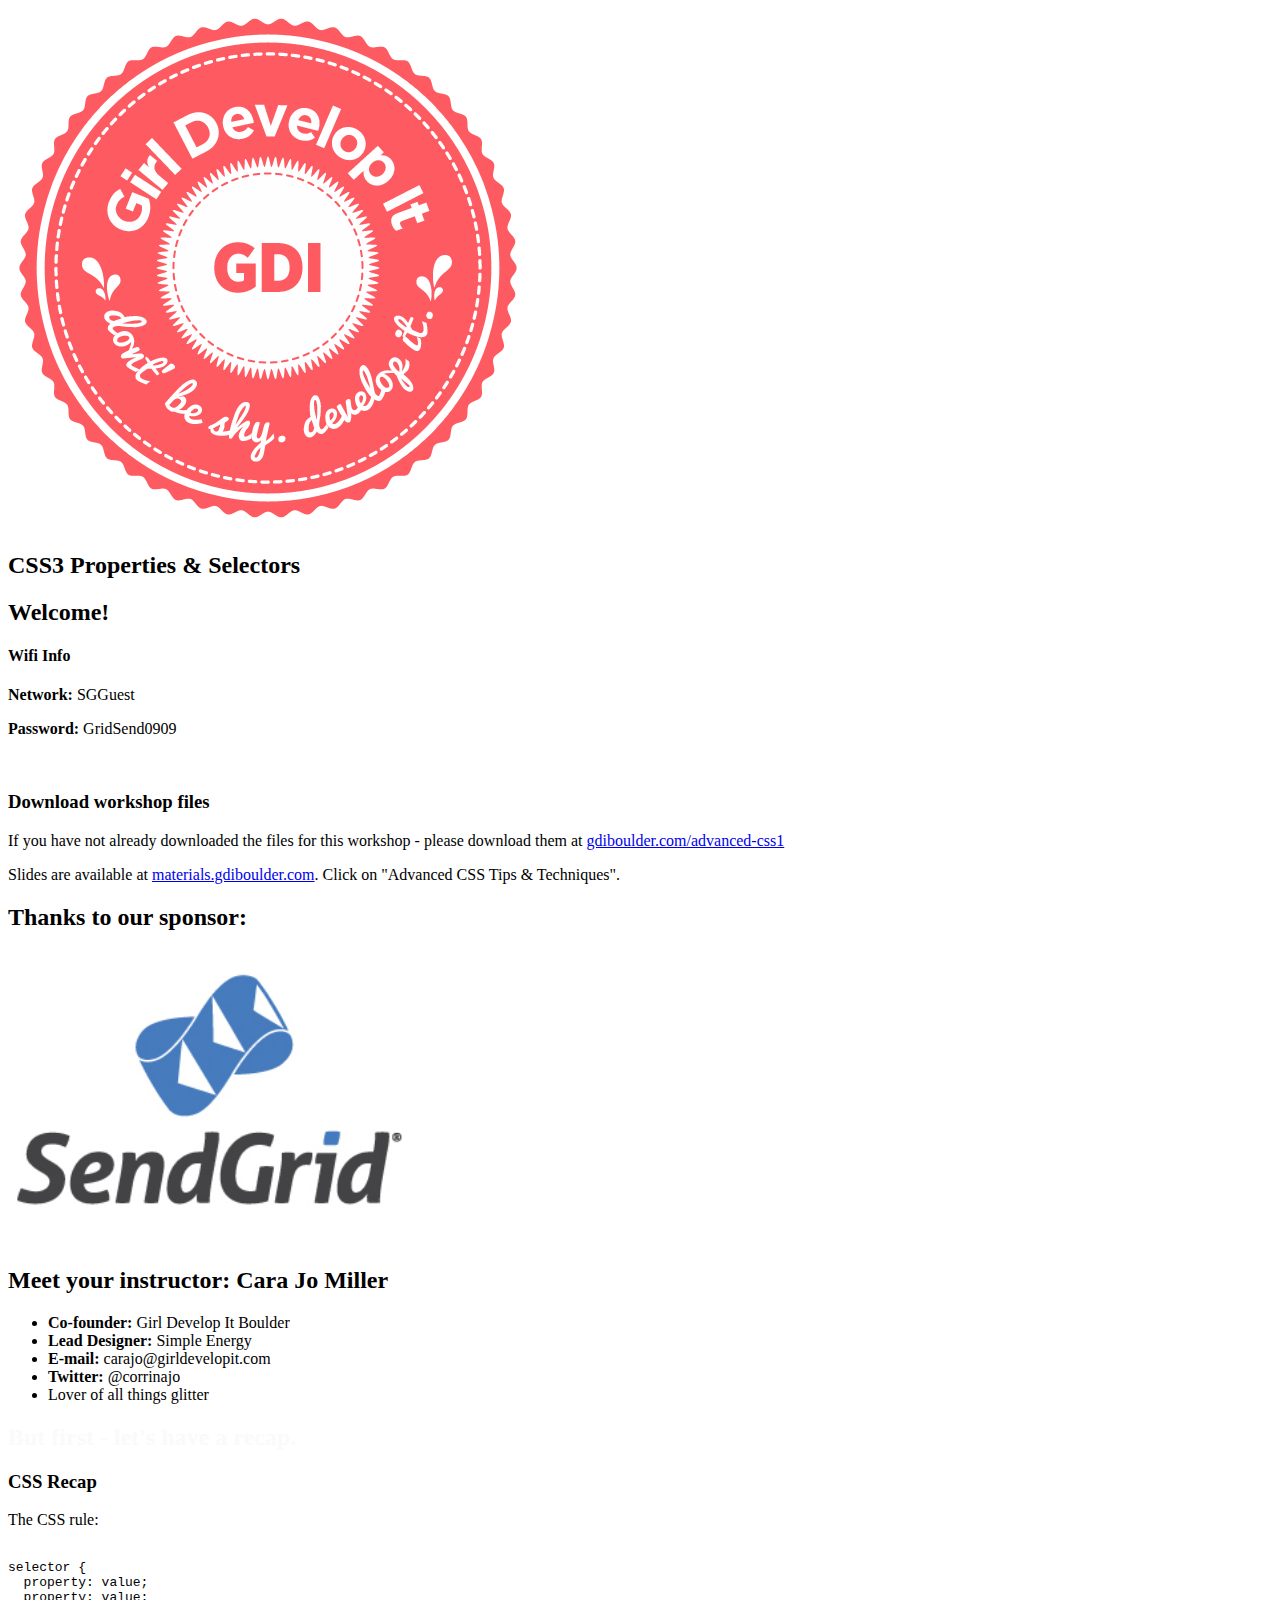
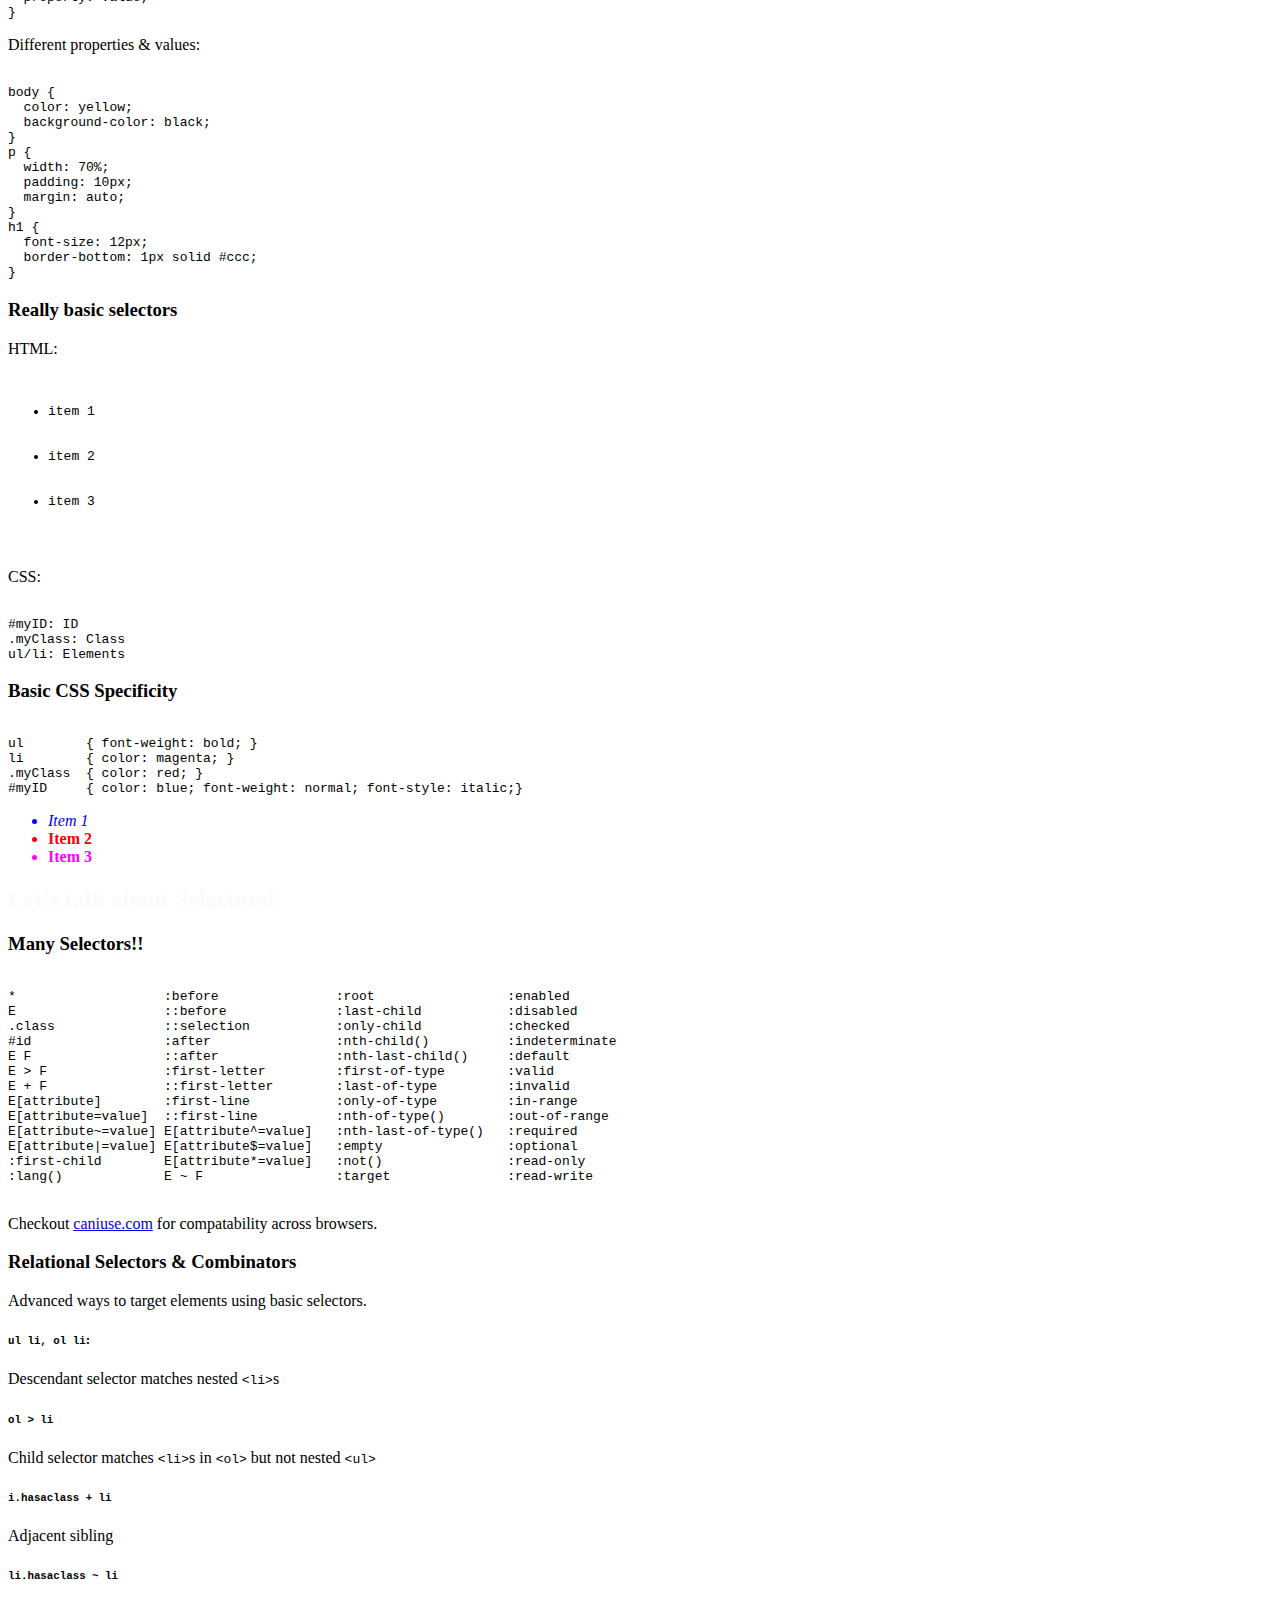
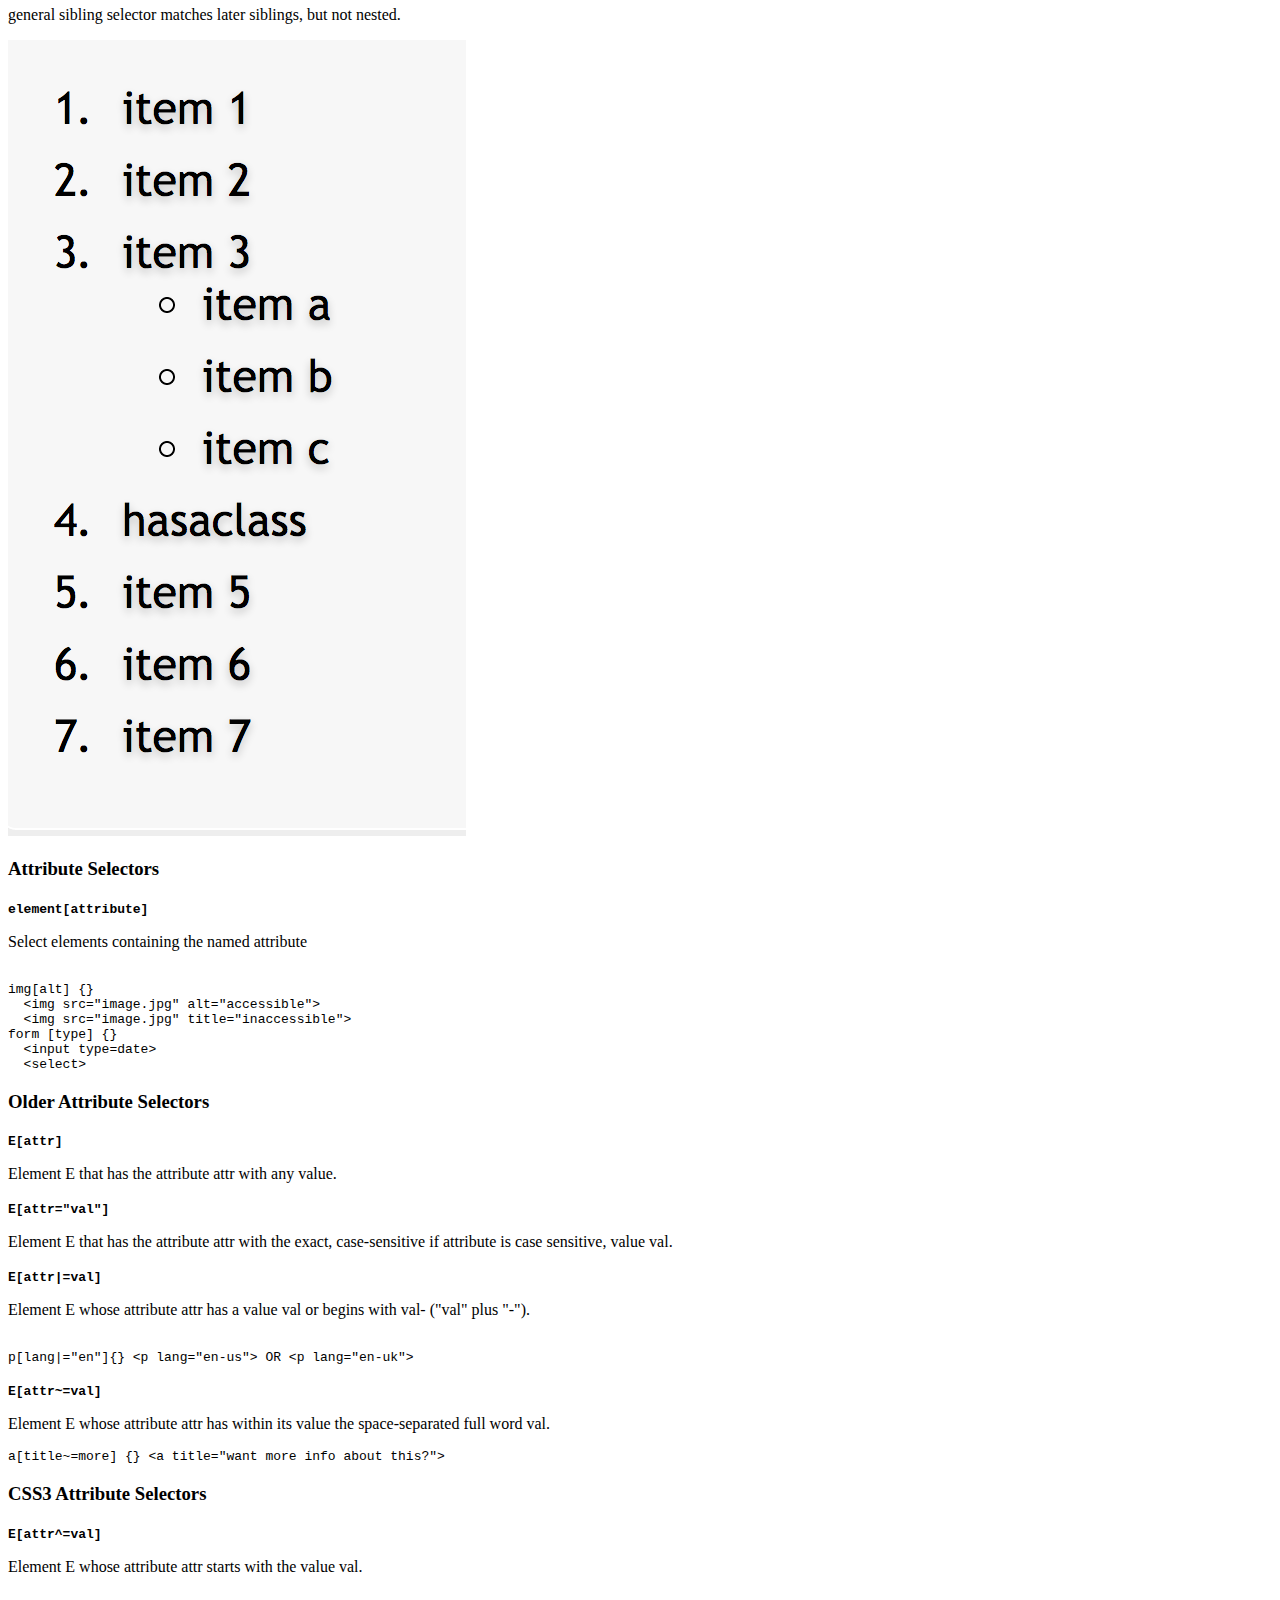
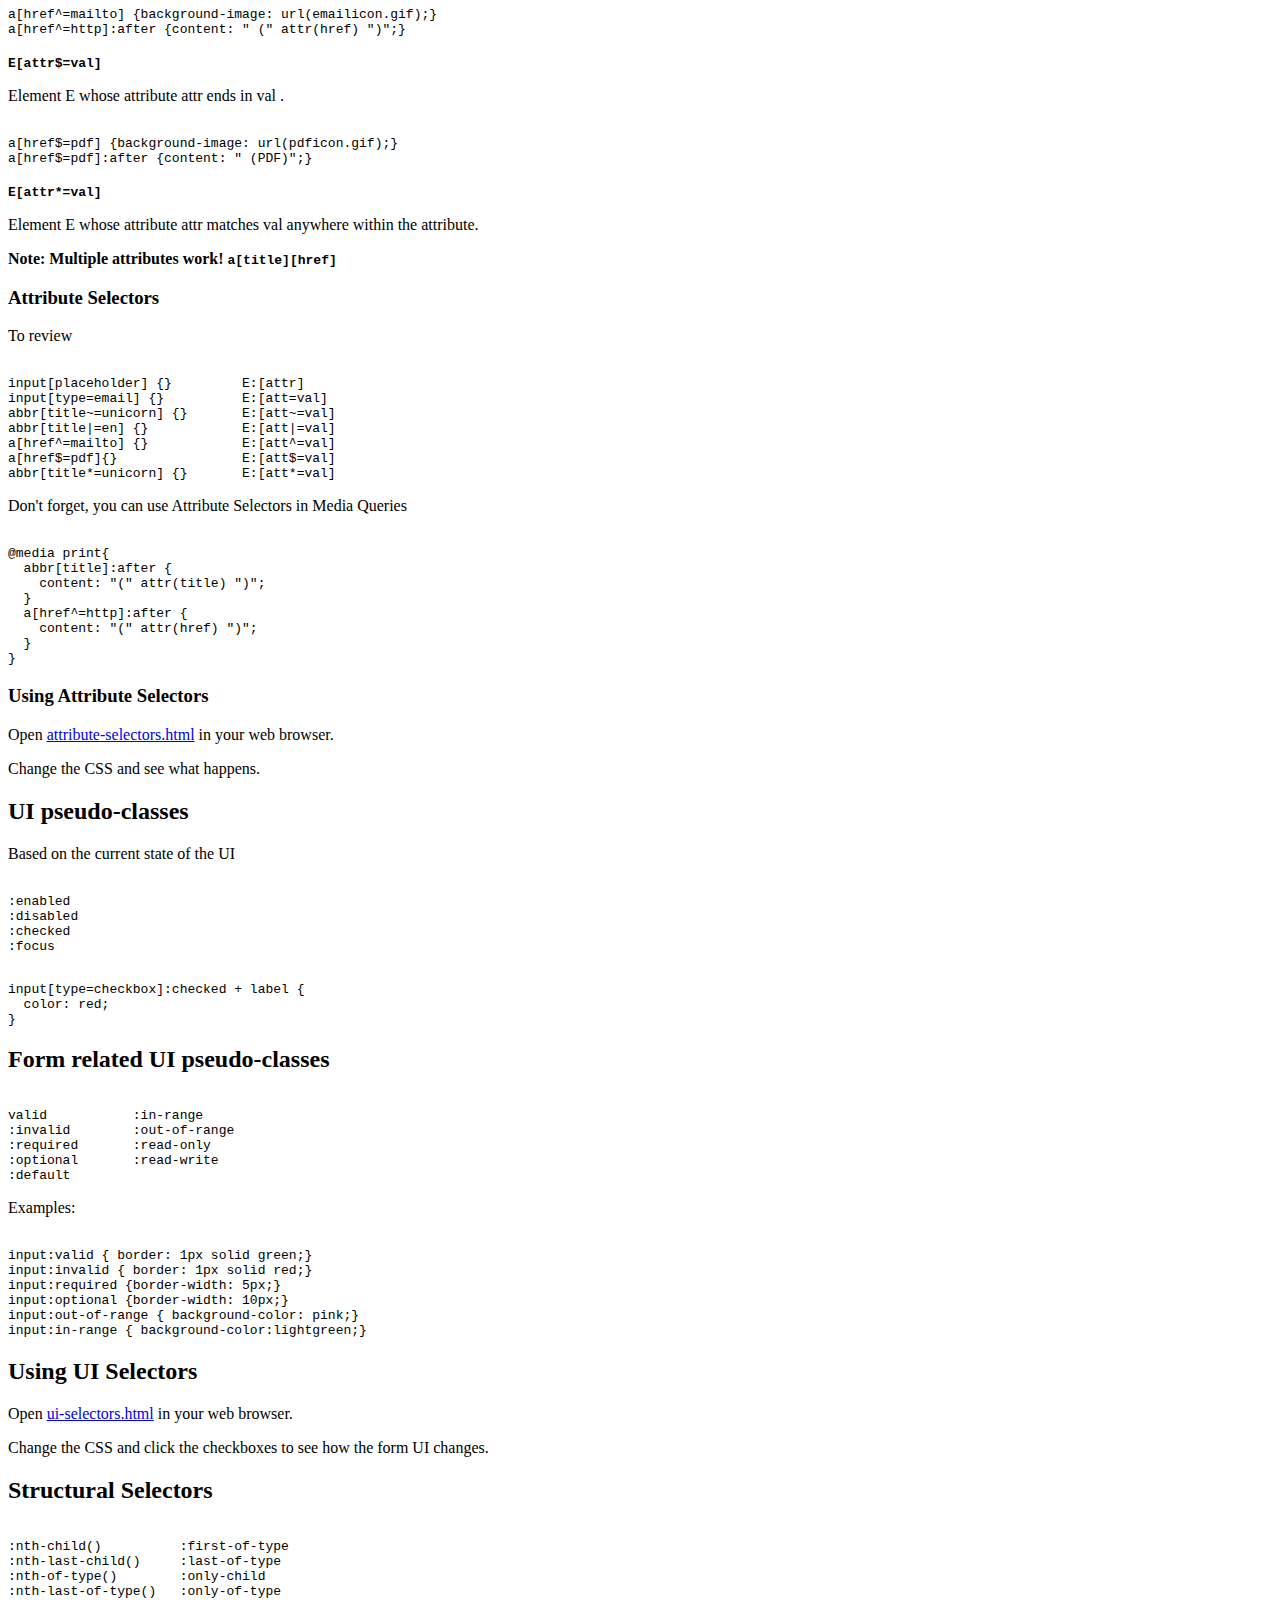
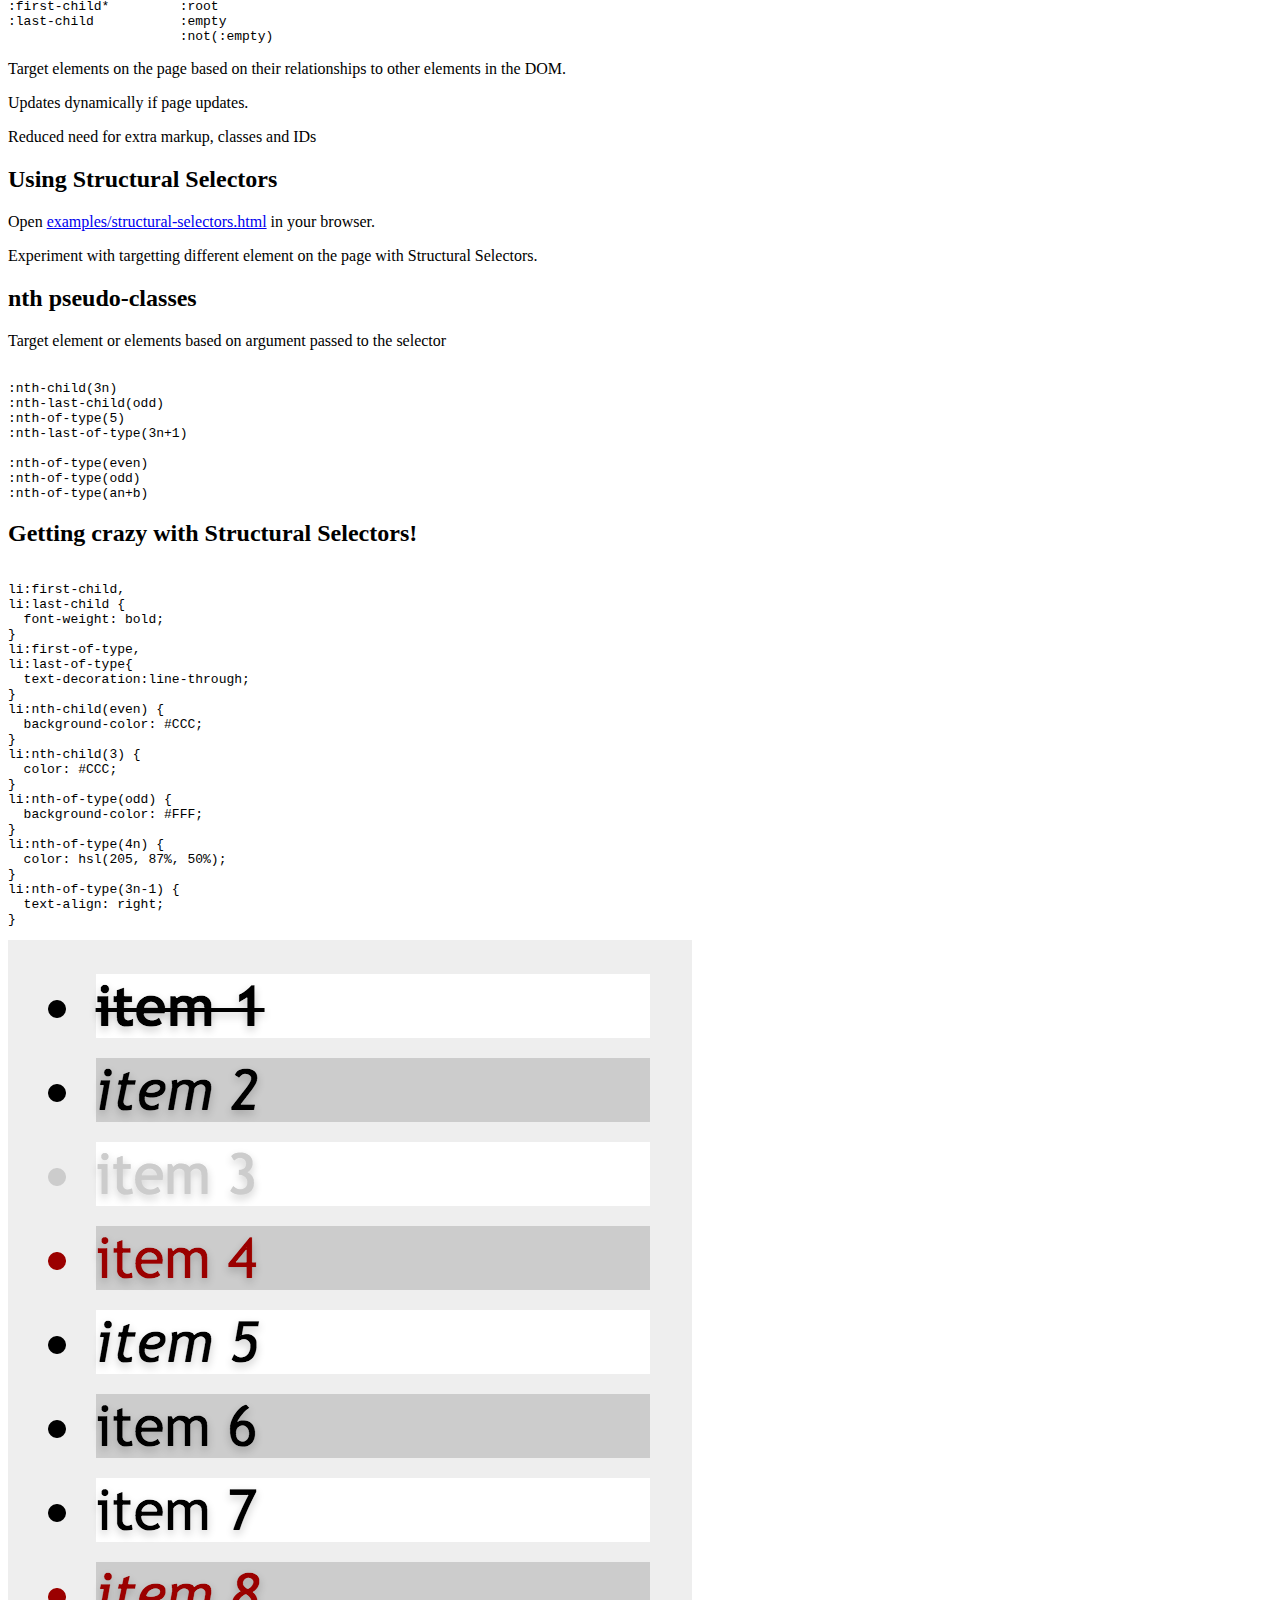
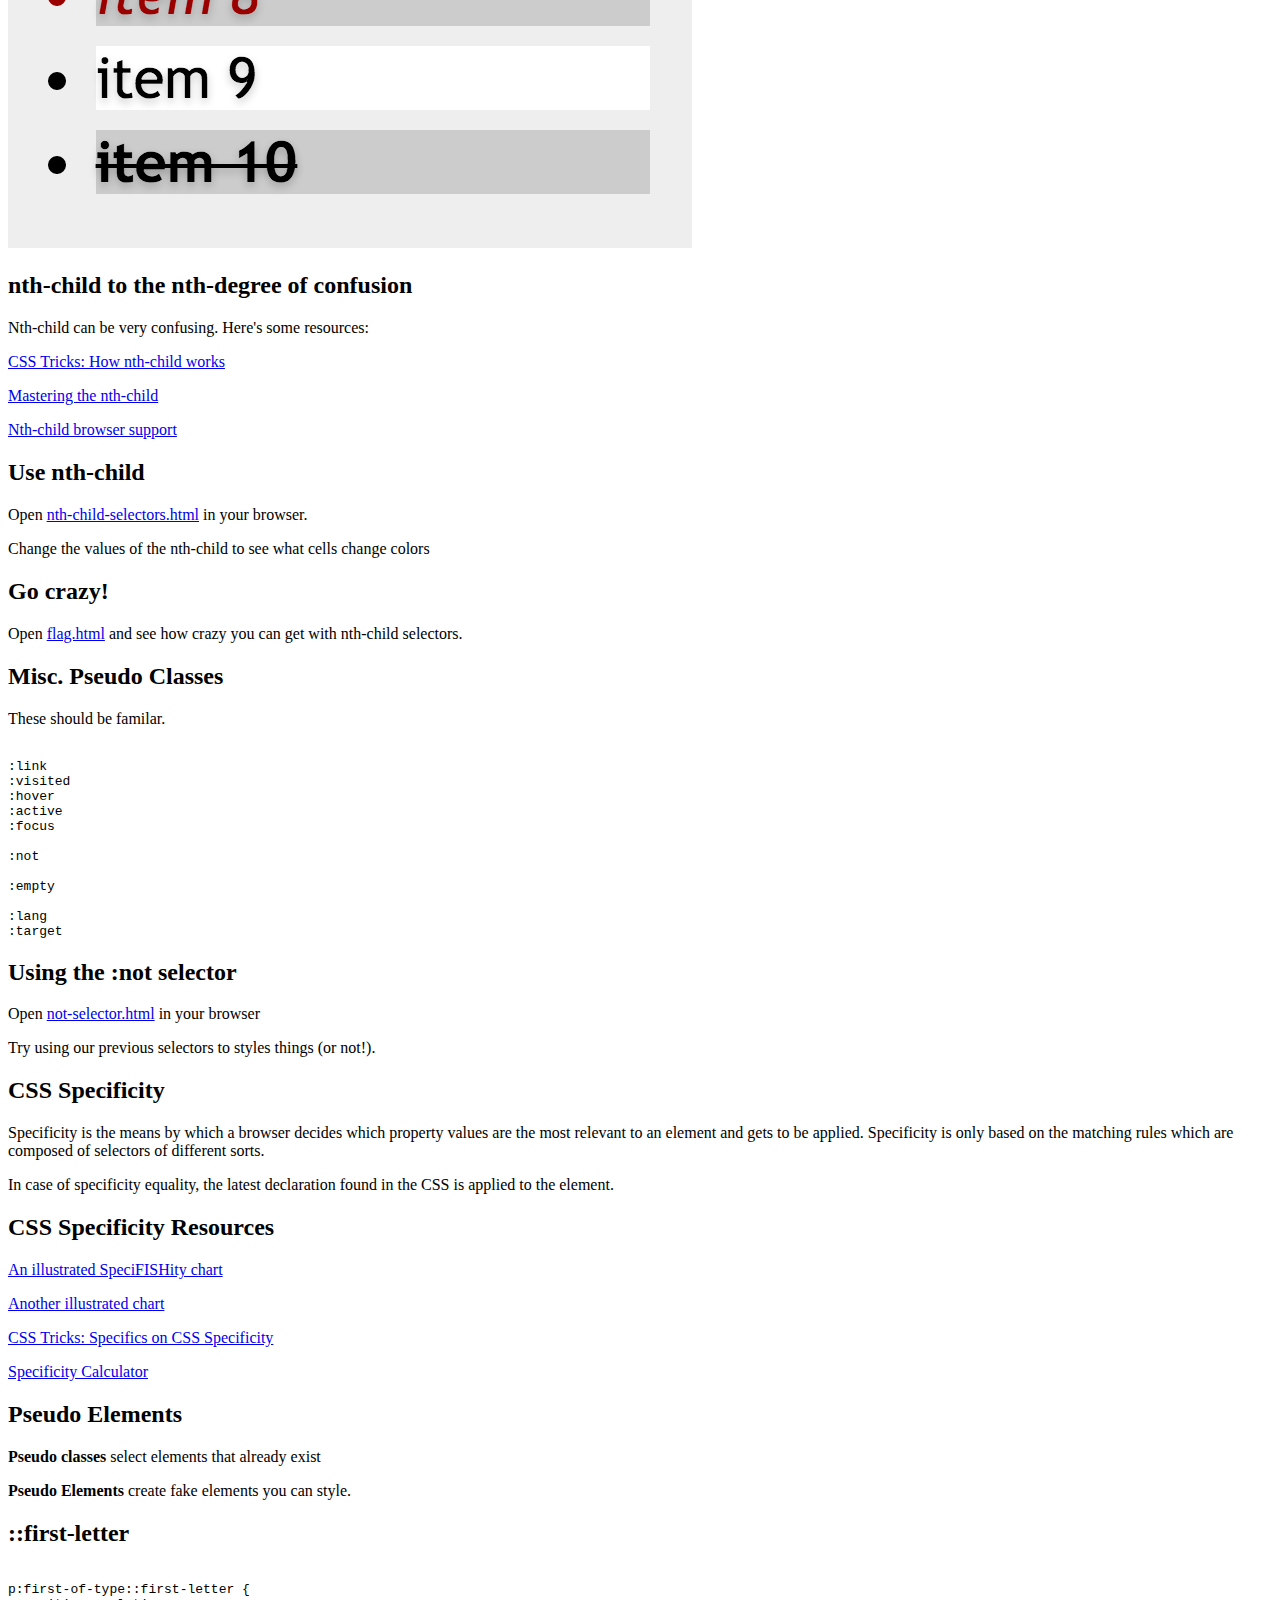
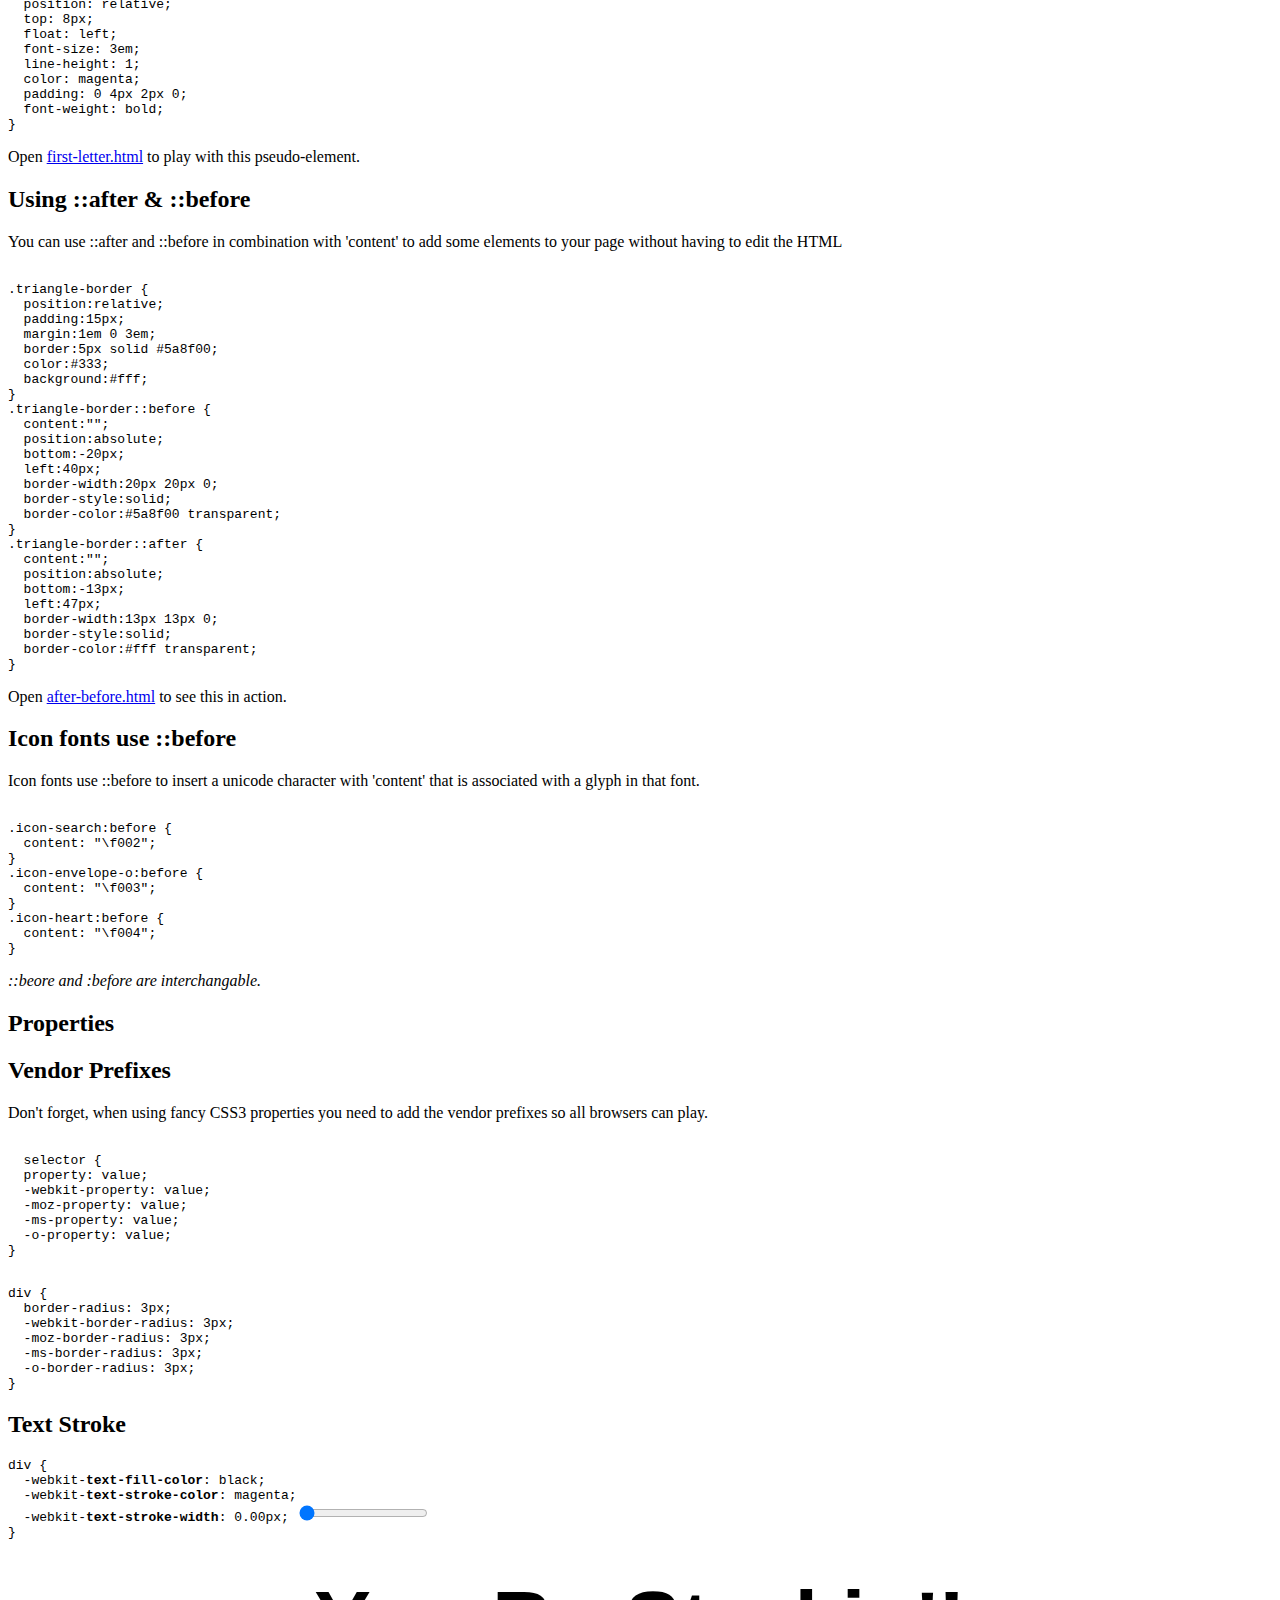
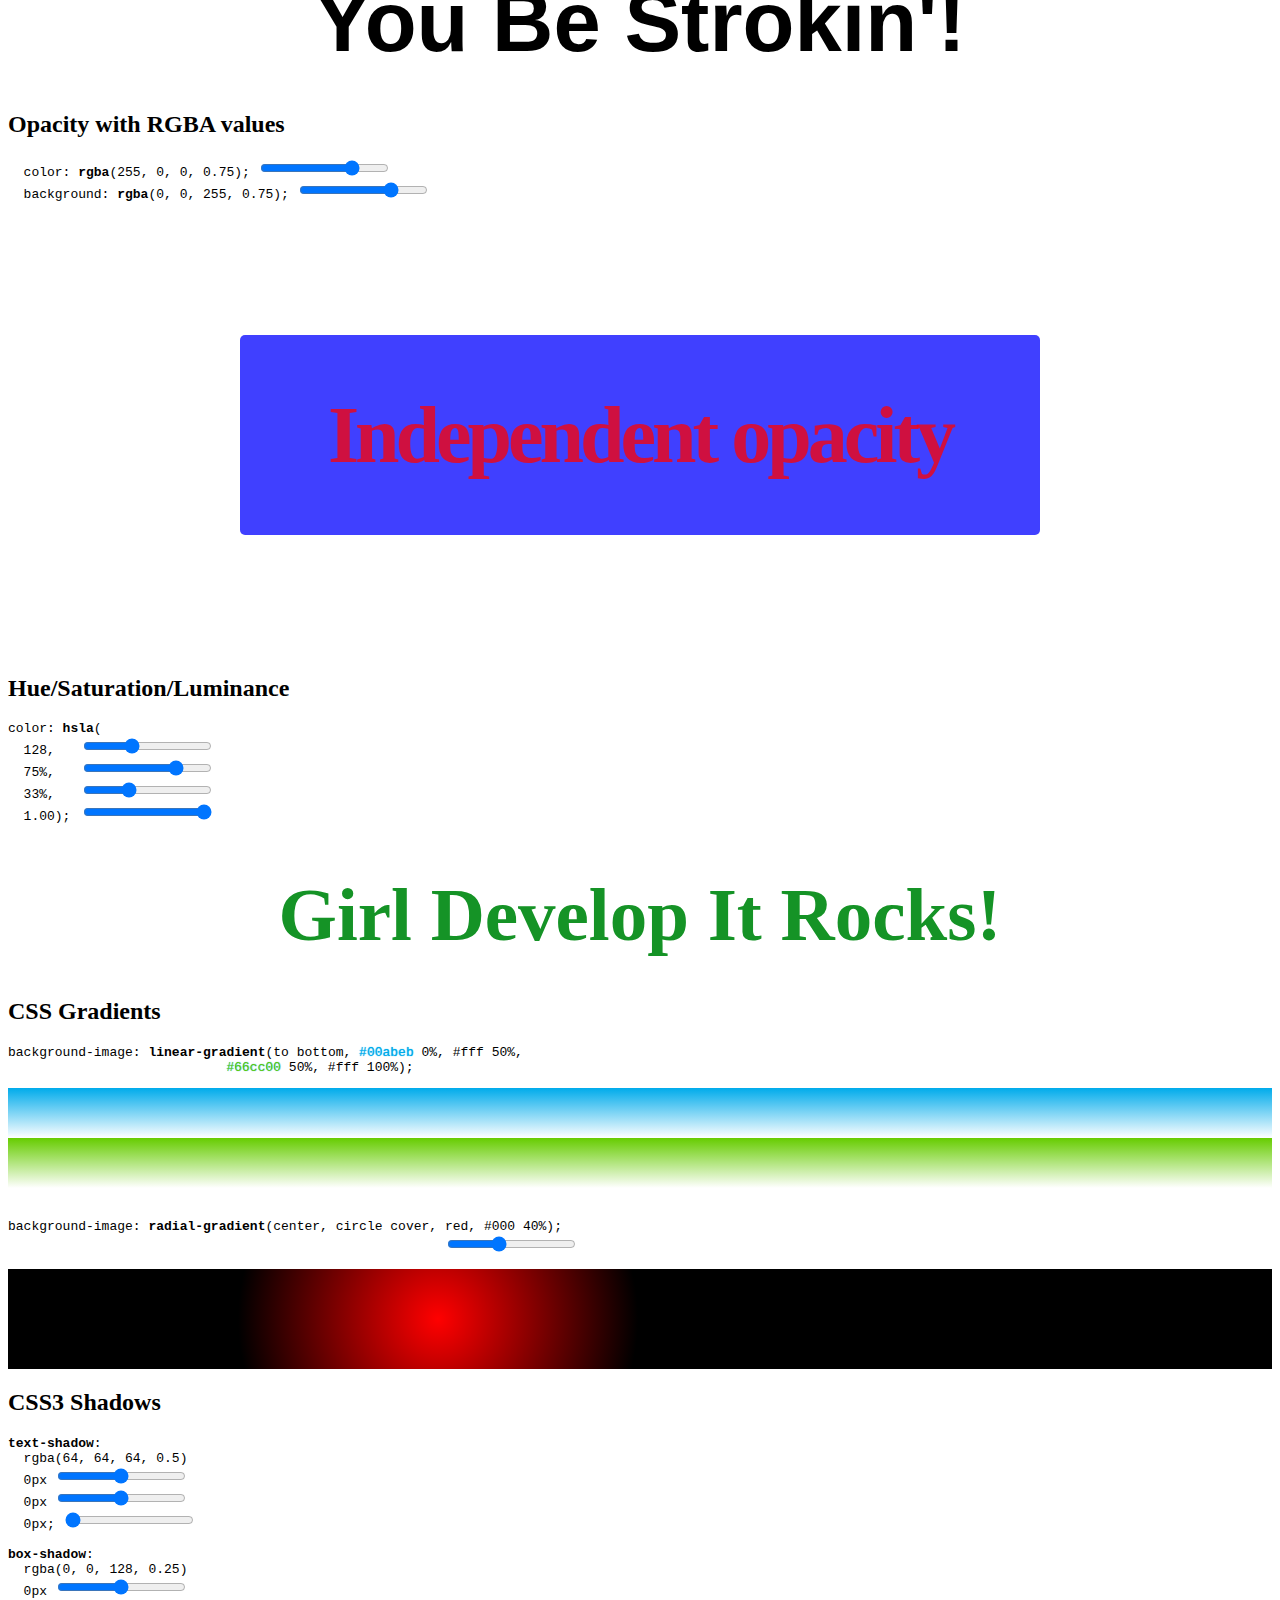
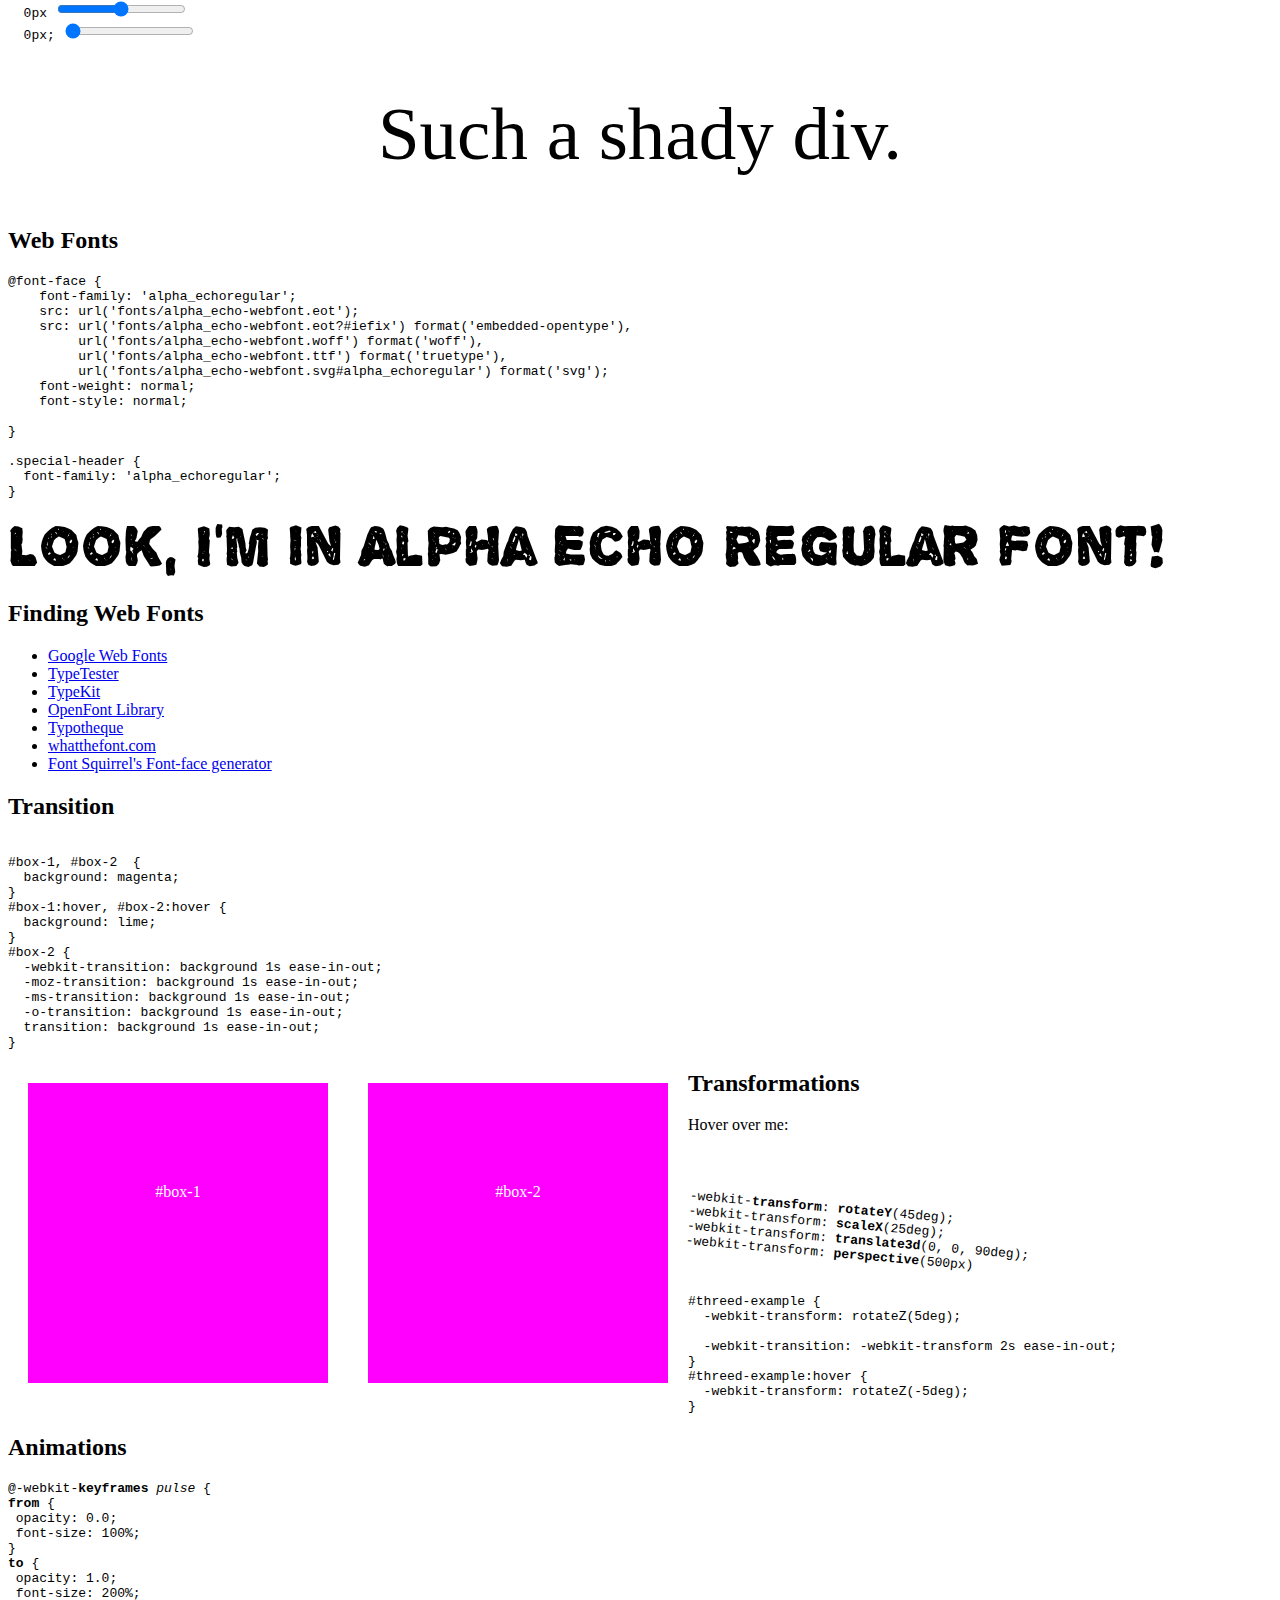
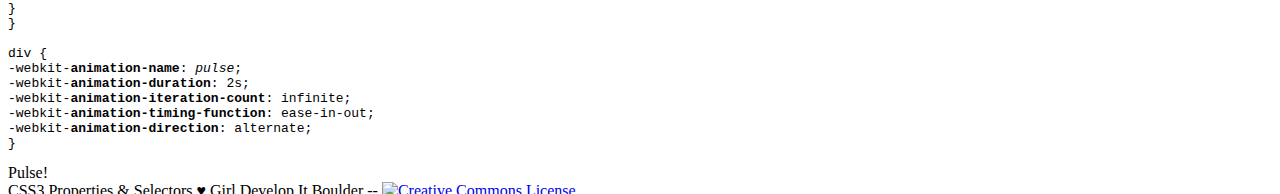
==== index.html @ 07301173 "Initial slide setup." ====
<!doctype html>
<html lang="en">
<head>
<meta charset="utf-8">
<title>CSS3 Properties &amp;s Selectors &hearts; Girl Develop It Boulder</title>
<meta name="description" content="">
<meta name="author" content="Cara Jo Miller &amp; Caitlin McKenna">
<meta name="apple-mobile-web-app-capable" content="yes"/>
<meta name="apple-mobile-web-app-status-bar-style" content="black-translucent"/>
<link rel="stylesheet" href="reveal/css/reveal.css">
<link rel="stylesheet" href="reveal/css/theme/simple.css">


<!-- For syntax highlighting -->
<!-- light editor-->
<link rel="stylesheet" href="reveal/lib/css/light.css">
<!-- dark editor<link rel="stylesheet" href="reveal/lib/css/dark.css">-->
<!-- If the query includes 'print-pdf', include the PDF print sheet -->
<script>
            if( window.location.search.match( /print-pdf/gi ) ) {
                var link = document.createElement( 'link' );
                link.rel = 'stylesheet';
                link.type = 'text/css';
                link.href = 'reveal/css/print/pdf.css';
                document.getElementsByTagName( 'head' )[0].appendChild( link );
            }
        </script>
<link rel="icon" type="image/x-icon" href="reveal/favicon.ico"/>
<!--[if lt IE 9]>
    <script src="lib/js/html5shiv.js"></script>
    <![endif]-->

    <link href="//maxcdn.bootstrapcdn.com/font-awesome/4.2.0/css/font-awesome.min.css" rel="stylesheet">
<link rel="stylesheet" type="text/css" href="css/icomoon.css">
</head>
<body>
<div class="reveal">
	<!-- Any section element inside of this container is displayed as a slide -->
	<div class="slides">
            <!-- Opening -->
            <section>
                <img src="images/gdi_logo_badge.png" style="padding: 10px;"/>
                <h2>CSS3 Properties &amp; Selectors</h2>
            </section>
            <!-- Sample Slide -->
            <!-- Sample Slide -->
            <section>
              <h2>Welcome!</h2>
              <h4 class="blue">Wifi Info</h4>
              <p><strong>Network:</strong> SGGuest</p>
              <p><strong>Password:</strong> GridSend0909 </p><br/>
              <h3>Download workshop files</h3>
              <p>If you have not already downloaded the files for this workshop - please download them at <a href="http://gdiboulder.com/advanced-css1" target="blank">gdiboulder.com/advanced-css1</a></p>
              <p>Slides are available at <a href="http://materials.gdiboulder.com">materials.gdiboulder.com</a>. Click on "Advanced CSS Tips &amp; Techniques".</p>
            </section>
            <section>
                <h2>Thanks to our sponsor:</h2>
                <img src="images/sponsors/sendgrid.jpg" style="border:none; width: 400px;"/>
            </section>
            <section>
                <h2>Meet your instructor: Cara Jo Miller</h2>
                <ul>
                    <li><strong>Co-founder:</strong> Girl Develop It Boulder</li>
                    <li><strong>Lead Designer:</strong>  Simple Energy</li>
                    <li><strong>E-mail:</strong>  carajo@girldevelopit.com</li>
                    <li><strong>Twitter:</strong>  @corrinajo</li>
                    <li>Lover of all things glitter</li>
                </ul>
            </section>
            
            <section data-background="#f05b62">
                <h2 style="color: #fafafa;">But first - let's have a recap.</h2>
            </section>
            <section>
              <h3>CSS Recap</h3>
              <p>The CSS rule:</p>
<pre><code class="css">
selector {
  property: value;
  property: value;
}</code></pre>
<p>Different properties &amp; values:</p>
<pre><code class="css">
body {
  color: yellow;
  background-color: black;
}
p {
  width: 70%;
  padding: 10px;
  margin: auto;
}
h1 {
  font-size: 12px;
  border-bottom: 1px solid #ccc;
}</code></pre>
            </section>
            <section>
              <h3>Really basic selectors</h3>
              <p>HTML:</p>
<pre><code class="html"><ul>
  <li id="myID" class="myClass">item 1</li>
  <li class="myClass">item 2</li>
  <li>item 3</li>
</ul> </code></pre>
              <p>CSS:</p>
<pre><code class="css">
#myID: ID
.myClass: Class
ul/li: Elements</code></pre>
            </section>
            <section>
              <h3>Basic CSS Specificity</h3>
<pre><code class="css">
ul        { font-weight: bold; }
li        { color: magenta; }
.myClass  { color: red; }
#myID     { color: blue; font-weight: normal; font-style: italic;}
</code></pre>
<ul>
<li style="color: blue; font-style: italic;">Item 1</li>
<li style="font-weight: bold; color: red;">Item 2</li>
<li style="font-weight: bold; color: magenta;">Item 3</li>
</ul>
            </section>
            <section data-background="#f05b62">
                <h2 style="color: #fafafa;">Let's talk about Selectors!</h2>
            </section>
            <section>
              <h3>Many Selectors!!</h3>
<pre style="width:999px;"><code class="css">
*                   :before               :root                 :enabled
E                   ::before              :last-child           :disabled
.class              ::selection           :only-child           :checked
#id                 :after                :nth-child()          :indeterminate
E F                 ::after               :nth-last-child()     :default
E > F               :first-letter         :first-of-type        :valid
E + F               ::first-letter        :last-of-type         :invalid
E[attribute]        :first-line           :only-of-type         :in-range
E[attribute=value]  ::first-line          :nth-of-type()        :out-of-range
E[attribute~=value] E[attribute^=value]   :nth-last-of-type()   :required
E[attribute|=value] E[attribute$=value]   :empty                :optional
:first-child        E[attribute*=value]   :not()                :read-only
:lang()             E ~ F                 :target               :read-write

</code></pre>
<p>Checkout <a href="http://caniuse.com/" target="blank">caniuse.com</a> for compatability across browsers.</p>
            </section>
            <section>
              <h3>Relational Selectors &amp; Combinators</h3>
              <p>Advanced ways to target elements using basic selectors.</p>
              <div class="left" style="width: 50%; text-align: left;">
                <h5><strong><code>ul li, ol li</code>:</strong></h5>
                <p>Descendant selector matches nested <code>&lt;li></code>s</p>
                <h5><strong><code>ol > li</code></strong></h5>
                <p>Child selector matches <code>&lt;li></code>s in <code>&lt;ol></code> but not nested <code>&lt;ul></code></p>
                <h5><strong><code>i.hasaclass + li</code></strong></h5>
                <p>Adjacent sibling</p>
                <h5><strong><code>li.hasaclass ~ li</code></strong></h5>
                <p>general sibling selector matches later siblings, but not nested.</p>
              </div>
              <div class="right" style="width: 45%;">
                <img src="images/sibling-selectors.png" alt="" />
              </div>
            </section>
            <section>
              <h3>Attribute Selectors</h3>
              <p><strong><code>element[attribute]</code></strong></p>
              <p>Select elements containing the named attribute</p>
<pre><code class="css">
img[alt] {}
  &lt;img src="image.jpg" alt="accessible">     
  &lt;img src="image.jpg" title="inaccessible">  
form [type] {} 
  &lt;input type=date>  
  &lt;select>
</code></pre>
            </section>
            <section>
              <h3>Older Attribute Selectors</h3>
              <p><strong><code>E[attr]</code></strong></p>
              <p>Element E that has the attribute attr with any value.</p>
              <p><strong><code>E[attr="val"]</code></strong></p>
              <p>Element E that has the attribute attr with the exact, case-sensitive if attribute is case sensitive, value val.</p>
              <p><strong><code>E[attr|=val]</code></strong></p>
              <p>Element E whose attribute attr has a value val or begins with val- ("val" plus "-").</p>
<pre><code class="css">
p[lang|="en"]{} &lt;p lang="en-us"> OR &lt;p lang="en-uk">
</code></pre>
              <p><strong><code>E[attr~=val]</code></strong>
              <p>Element E whose attribute attr has within its value the space-separated full word val.</p>
<pre><code class="css">a[title~=more] {} &lt;a title="want more info about this?"></code></pre>
            </section>
            <section>
              <h3>CSS3 Attribute Selectors</h3>
              <p><strong><code>E[attr^=val]</code></strong></p>
              <p>Element E whose attribute attr starts with the value val.</p>
<pre><code class="css">
a[href^=mailto] {background-image: url(emailicon.gif);}
a[href^=http]:after {content: " (" attr(href) ")";}</code></pre>
              <p><strong><code>E[attr$=val]</code></strong></p>
              <p>Element E whose attribute attr ends in val .</p>
<pre><code class="css">
a[href$=pdf] {background-image: url(pdficon.gif);}
a[href$=pdf]:after {content: " (PDF)";}</code></pre>
              <p><strong><code>E[attr*=val]</code></strong></p>
              <p>Element E whose attribute attr matches val anywhere within the attribute.</p>
              <p><strong>Note: Multiple attributes work! <code>a[title][href]</code></strong></p>
            </section>
            <section>
              <h3>Attribute Selectors</h3>
              <p>To review</p>
<pre><code class="css">
input[placeholder] {}         E:[attr] 
input[type=email] {}          E:[att=val]
abbr[title~=unicorn] {}       E:[att~=val]
abbr[title|=en] {}            E:[att|=val]
a[href^=mailto] {}            E:[att^=val] 
a[href$=pdf]{}                E:[att$=val] 
abbr[title*=unicorn] {}       E:[att*=val]
</code></pre>
<p>Don't forget, you can use Attribute Selectors in Media Queries</p>
<pre><code class="css">
@media print{
  abbr[title]:after { 
    content: "(" attr(title) ")";
  }
  a[href^=http]:after { 
    content: "(" attr(href) ")";
  }
}
</code></pre>
            </section>
            <section>
              <h3>Using Attribute Selectors</h3>
              <p>Open <a href="examples/attribute-selectors.html">attribute-selectors.html</a> in your web browser.</p>
              <p>Change the CSS and see what happens.</p>
            </section>
            <section>
              <h2>UI pseudo-classes</h2>
              <p>Based on the current state of the UI</p>
<pre><code class="css">
:enabled
:disabled
:checked
:focus
</code></pre> 
<pre><code class="html">
input[type=checkbox]:checked + label {
  color: red;
}</code></pre>
            </section>
            <section>
              <h2>Form related UI pseudo-classes</h2>
<pre><code class="css">
valid           :in-range
:invalid        :out-of-range
:required       :read-only
:optional       :read-write
:default</code></pre>
<p>Examples:</p>
<pre><code class="css">
input:valid { border: 1px solid green;}
input:invalid { border: 1px solid red;}
input:required {border-width: 5px;}
input:optional {border-width: 10px;}
input:out-of-range { background-color: pink;}
input:in-range { background-color:lightgreen;}
</code></pre>
            </section>
            <section>
              <h2>Using UI Selectors</h2>
              <p>Open <a href="examples/ui-selectors.html">ui-selectors.html</a> in your web browser.</p>
              <p>Change the CSS and click the checkboxes to see how the form UI changes.</p>
            </section>
            <section>
              <h2>Structural Selectors</h2>
<pre><code class="css">
:nth-child()          :first-of-type
:nth-last-child()     :last-of-type
:nth-of-type()        :only-child 
:nth-last-of-type()   :only-of-type
:first-child*         :root
:last-child           :empty
                      :not(:empty)
</code></pre>
<p>Target elements on the page based on their relationships to other elements in the DOM.</p>
<p>Updates dynamically if page updates.</p>
<p>Reduced need for extra markup, classes and IDs</p>
   </section>
   <section>
     <h2>Using Structural Selectors</h2>
     <p>Open <a href="examples/structural-selectors.html">examples/structural-selectors.html</a> in your browser.</p>
     <p>Experiment with targetting different element on the page with Structural Selectors.</p> 
   </section>
   <section>
     <h2>nth pseudo-classes</h2>
     <p>Target element or elements based on argument passed to the selector</p>
<pre><code class="css">
:nth-child(3n) 
:nth-last-child(odd) 
:nth-of-type(5) 
:nth-last-of-type(3n+1)

:nth-of-type(even)
:nth-of-type(odd)
:nth-of-type(an+b)</code></pre>
   </section>
    <section>
      <h2>Getting crazy with Structural Selectors!</h2>
<div class="left" style="width: 45%;">
<pre><code class="css">
li:first-child,
li:last-child {
  font-weight: bold;
}
li:first-of-type,
li:last-of-type{
  text-decoration:line-through;
}
li:nth-child(even) {
  background-color: #CCC;
}
li:nth-child(3) {
  color: #CCC;
}
li:nth-of-type(odd) {
  background-color: #FFF;
}
li:nth-of-type(4n) {
  color: hsl(205, 87%, 50%);
}
li:nth-of-type(3n-1) {
  text-align: right;
}</code></pre></div>
<div class="right" style="width: 45%;">
<img src="images/structural-selectors.png">
</div>
    </section>
    <section>
      <h2>nth-child to the nth-degree of confusion</h2>
      <p>Nth-child can be very confusing. Here's some resources:</p>
      <p><a href="http://css-tricks.com/how-nth-child-works/">CSS Tricks: How nth-child works</a></p>
      <p><a href="http://nthmaster.com/">Mastering the nth-child</a></p>
      <p><a href="http://caniuse.com/#search=nth-child">Nth-child browser support</a></p>
    </section>
    <section>
      <h2>Use nth-child</h2>
      <p>Open <a href="examples/nth-child-selectors.html">nth-child-selectors.html</a> in your browser.</p>
      <p>Change the values of the nth-child to see what cells change colors</p>
    </section>
    <section>
      <h2>Go crazy!</h2>
      <p>Open <a href="examples/css-flag.html">flag.html</a> and see how crazy you can get with nth-child selectors.</p>
    </section>
    <section>
      <h2>Misc. Pseudo Classes</h2>
      <p>These should be familar.</p>
<pre><code class="css">
:link
:visited
:hover
:active
:focus

:not

:empty

:lang
:target</code></pre>
    </section>
    <section>
      <h2>Using the :not selector</h2>
      <p>Open <a href="examples/not-selector.html">not-selector.html</a> in your browser</p>
      <p>Try using our previous selectors to styles things (or not!).</p>
    </section>
    <section>
      <h2>CSS Specificity</h2>
      <p>Specificity is the means by which a browser decides which property values are the most relevant to an element and gets to be applied. Specificity is only based on the matching rules which are composed of selectors of different sorts.</p>
      <p>In case of specificity equality, the latest declaration found in the CSS is applied to the element.</p> 
    </section>
    <section>
      <h2>CSS Specificity Resources</h2>
      <p><a href="http://www.standardista.com/wp-content/uploads/2012/01/specifishity1.pdf">An illustrated SpeciFISHity chart</a></p>
      <p><a href="http://cssspecificity.com/">Another illustrated chart</a></p>
      <p><a href="http://css-tricks.com/specifics-on-css-specificity/">CSS Tricks: Specifics on CSS Specificity</a></p>
      <p><a href="http://specificity.keegan.st/">Specificity Calculator</a></p>
    </section>
    <section>
      <h2>Pseudo Elements</h2>
      <p><strong>Pseudo classes</strong> select elements that already exist</p>
      <p><strong>Pseudo Elements</strong> create fake elements you can style.</p>
    </section>

    <section>
      <h2>::first-letter</h2>
<pre><code class="css">
p:first-of-type::first-letter {
  position: relative;
  top: 8px;
  float: left;
  font-size: 3em;
  line-height: 1;
  color: magenta;
  padding: 0 4px 2px 0;
  font-weight: bold;    
}</code></pre>
<p>Open <a href="examples/first-letter.html">first-letter.html</a> to play with this pseudo-element.</p>
    </section>
    <section>
      <h2>Using ::after &amp; ::before</h2>
      <p>You can use ::after and ::before in combination with 'content' to add some elements to your page without having to edit the HTML</p>
<pre><code class="css">
.triangle-border {
  position:relative;
  padding:15px;
  margin:1em 0 3em;
  border:5px solid #5a8f00;
  color:#333;
  background:#fff;
}
.triangle-border::before {
  content:"";
  position:absolute;
  bottom:-20px;
  left:40px;
  border-width:20px 20px 0;
  border-style:solid;
  border-color:#5a8f00 transparent;
}
.triangle-border::after {
  content:"";
  position:absolute;
  bottom:-13px;
  left:47px;
  border-width:13px 13px 0;
  border-style:solid;
  border-color:#fff transparent;
}</code></pre>
<p>Open <a href="examples/after-before.html">after-before.html</a> to see this in action.</p>
    </section>
    <section>
      <h2>Icon fonts use ::before</h2>
      <p>Icon fonts use ::before to insert a unicode character with 'content' that is associated with a glyph in that font.</p>
<pre><code class="css">
.icon-search:before {
  content: "\f002";
}
.icon-envelope-o:before {
  content: "\f003";
}
.icon-heart:before {
  content: "\f004";
}</code></pre>
<p><i>::beore and :before are interchangable.</i></p>
    </section>
    <section>
      <h2>Properties</h2>
    </section>
    <section>
      <h2>Vendor Prefixes</h2>
      <p>Don't forget, when using fancy CSS3 properties you need to add the vendor prefixes so all browsers can play.</p>
<pre><code class="css">
  selector {
  property: value;
  -webkit-property: value;
  -moz-property: value;
  -ms-property: value;
  -o-property: value;
}
</code></pre>
<pre><code class="css">
div {
  border-radius: 3px;
  -webkit-border-radius: 3px;
  -moz-border-radius: 3px;
  -ms-border-radius: 3px;
  -o-border-radius: 3px;
}
</code></pre>
    </section>
    <section>
      <h2>Text Stroke</h2>
          <style>
            #text-stroke-example { 
              font-size: 85px;
              font-family: helvetica;
              font-weight: bold;
              padding: 20px 0;
              text-align: center;
              -webkit-text-stroke-color: magenta;
              -webkit-text-fill-color: black;
            }
          </style>
        <pre>div {
  -webkit-<b>text-fill-color</b>: black;
  -webkit-<b>text-stroke-color</b>: magenta;
  -webkit-<b>text-stroke-width</b>: <span id="text-stroke-value">0.00</span>px; <input id="text-stroke" type="range" min="0" max="50" value="0" onchange="changeTextStroke()">
}</pre>

    <div id="text-stroke-example" class="example">
      You Be Strokin'!
    </div>

    <script defer>
      function changeTextStroke() {
        var width = (document.getElementById('text-stroke').value * 0.25).toFixed(2);
        document.getElementById('text-stroke-example').style.webkitTextStrokeWidth = width + 'px';
        document.getElementById('text-stroke-value').textContent = width;
      }
    </script>
    </section>

    <section>
      <h2>Opacity with RGBA values</h2>
          <style>
              #opacity-body {
                font-size: 84%;
                max-width: 800px;
                background: url(http://placekitten.com/800/400) top center no-repeat;
                margin: 0 auto;
                padding: 20px;
                -webkit-border-radius: 8px;
                -khtml-border-radius: 8px;
                -moz-border-radius: 8px;
                border-radius: 8px;
              }
              #opacity-example {
                margin: 100px auto;
                font-size: 80px;
                line-height: 200px;
                text-align: center;
                font-weight: bold;
                letter-spacing: -4px;
                -webkit-border-radius: 5px;
                -khtml-border-radius: 5px;
                -moz-border-radius: 5px;
                border-radius: 5px;
                text-shadow: none;
                color: rgba(255, 0, 0, 0.746094);
                background-image: initial;
                background-attachment: initial;
                background-origin: initial;
                background-clip: initial;
                background-color: rgba(0, 0, 255, 0.746094);
                background-position: initial initial;
                background-repeat: initial initial;
              }
            </style>
          

<pre>  color: <b>rgba</b>(255, 0, 0, <span id="opacity-color-value">0.75</span>); <input id="opacity-color" type="range" min="0" max="100" value="75" onchange="changeOpacity()">
  background: <b>rgba</b>(0, 0, 255, <span id="opacity-background-value">0.75</span>); <input id="opacity-background" type="range" min="0" max="100" value="75" onchange="changeOpacity()">
</pre>

            <div id="opacity-body">
              <div id="opacity-example">
                Independent opacity
              </div>
            </div>

            <script defer>
              function changeOpacity() {
                var textOpacity = (document.getElementById('opacity-color').value / 100).toFixed(2);
                var backgroundOpacity = (document.getElementById('opacity-background').value / 100).toFixed(2);

                var el = document.getElementById('opacity-example');

                el.style.color = 'rgba(255, 0, 0, ' + textOpacity + ')';
                el.style.background = 'rgba(0, 0, 255, ' + backgroundOpacity + ')';

                document.getElementById('opacity-color-value').textContent = textOpacity;
                document.getElementById('opacity-background-value').textContent = backgroundOpacity;
              }

              changeOpacity();
            </script>
    </section>
    <section>
      <h2>Hue/Saturation/Luminance</h2>
          <style>
            #hsl-example {
              font-size: 75px;
              font-weight: bold;
              padding-top: 20px;
              padding-right: 0px;
              padding-bottom: 20px;
              padding-left: 0px;
              text-align: center;
              color: rgb(21, 147, 38);
            }
            .hsl-value {
              display: inline-block;
              width: 50px;
            }
          </style>

        <pre>color: <b>hsla</b>(
  <span class="hsl-value" id="hsl-h-value">128,</span> <input id="hsl-h" type="range" min="0" max="360" value="128" onchange="changeHSL()">
  <span class="hsl-value" id="hsl-s-value">74%,</span> <input id="hsl-s" type="range" min="0" max="100" value="75" onchange="changeHSL()">
  <span class="hsl-value" id="hsl-l-value">33%,</span> <input id="hsl-l" type="range" min="0" max="100" value="33" onchange="changeHSL()">
  <span class="hsl-value" id="hsl-a-value">1.00</span> <input id="hsl-a" type="range" min="0" max="100" value="100" onchange="changeHSL()">
        </pre>

            <div id="hsl-example" class="example">
              Girl Develop It Rocks!
            </div>

            <script defer>
              function changeHSL() {
                var h = document.getElementById('hsl-h').value * 1.0;
                var s = document.getElementById('hsl-s').value * 1.0;
                var l = document.getElementById('hsl-l').value * 1.0;
                var a = (document.getElementById('hsl-a').value / 100).toFixed(2);
                var el = document.getElementById('hsl-example');

                el.style.color = 'hsla(' + h + ', ' + s + '%, ' + l + '%, ' + a + ')';

                document.getElementById('hsl-h-value').textContent = h + ',';
                document.getElementById('hsl-s-value').textContent = s + '%,';
                document.getElementById('hsl-l-value').textContent = l + '%,';
                document.getElementById('hsl-a-value').textContent = a + ');';
              }

              changeHSL();
            </script>
    </section>
    <section>
      <h2>CSS Gradients</h2>
      <style>
            #gradients-linear-example {
              border: 0;
              height: 100px;
              background: -moz-linear-gradient(90deg, #00abeb, #fff, #66cc00, #fff);
              background: -webkit-gradient(linear, left top, left bottom, from(#00abeb), to(#fff), color-stop(0.5, #fff), color-stop(0.5, #66cc00));
            }
            #gradients-radial-example {
              border: 0;
              height: 100px;
              background: -moz-radial-gradient(430px 50px, circle cover, red 0, #000 200px);
              background: -webkit-gradient(radial, 430 50, 0, 430 50, 200, from(red), to(#000));
            }
          </style>

            <pre>background-image: <b>linear-gradient</b>(to bottom, <span style="text-shadow: #00abeb 0 0 1px; color: #00abeb">#00abeb</span> 0%, #fff 50%,
                            <span style="text-shadow: #00abeb 0 0 1px; color: #66cc00">#66cc00</span> 50%, #fff 100%);
</pre>
            <div id="gradients-linear-example" class="example"></div>
<br />
<pre>background-image: <b>radial-gradient</b>(center, circle cover, red, #000 <span id="gradients-radial-value">40</span>%);
                                                        <input id="gradients-radial" type="range" min="1" max="100" value="40" onchange="changeGradients(event)">
</pre>
            <div id="gradients-radial-example" class="example"></div>
            <script defer>
              function changeGradients() {
                var size = document.getElementById('gradients-radial').value;

                document.getElementById('gradients-radial-example').style.backgroundImage = 
                    '-webkit-radial-gradient(center, circle cover, red, #000 ' + size + '%)';

                document.getElementById('gradients-radial-value').textContent = size;
              }
            </script>

    </section>
    <section>
      <h2>CSS3 Shadows</h2>
      <style>
            #shadow-example {
              font-size: 75px;
              margin: 10px 10px 30px 10px;
              padding: 20px;
              text-align: center;
            }
          </style>

<pre class="two-column"><b>text-shadow</b>: 
  rgba(64, 64, 64, 0.5) 
  <span id="shadows-text-x-value">0</span>px <input id="shadows-text-x" type="range" min="-9" max="9" value="0" onchange="changeShadow(event)">
  <span id="shadows-text-y-value">0</span>px <input id="shadows-text-y" type="range" min="-9" max="9" value="0" onchange="changeShadow(event)">
  <span id="shadows-text-size-value">0</span>px; <input id="shadows-text-size" type="range" min="0" max="9" value="0" onchange="changeShadow(event)">
<br><b>box-shadow</b>: 
  rgba(0, 0, 128, 0.25) 
  <span id="shadows-box-x-value">0</span>px <input id="shadows-box-x" type="range" min="-9" max="9" value="0" onchange="changeShadow(event)">
  <span id="shadows-box-y-value">0</span>px <input id="shadows-box-y" type="range" min="-9" max="9" value="0" onchange="changeShadow(event)">
  <span id="shadows-box-size-value">0</span>px; <input id="shadows-box-size" type="range" min="0" max="9" value="0" onchange="changeShadow(event)">
            </pre>

            <div id="shadow-example" class="example">
              Such a shady div.
            </div>

          <script defer>
            function changeShadow() {
              var el = document.getElementById('shadow-example');

              var textXVal = document.getElementById('shadows-text-x').value;
              var textYVal = document.getElementById('shadows-text-y').value;
              var textSizeVal = document.getElementById('shadows-text-size').value;

              document.getElementById('shadows-text-x-value').textContent = textXVal;
              document.getElementById('shadows-text-y-value').textContent = textYVal;
              document.getElementById('shadows-text-size-value').textContent = textSizeVal;

              var boxXVal = document.getElementById('shadows-box-x').value;
              var boxYVal = document.getElementById('shadows-box-y').value;
              var boxSizeVal = document.getElementById('shadows-box-size').value;

              document.getElementById('shadows-box-x-value').textContent = boxXVal;
              document.getElementById('shadows-box-y-value').textContent = boxYVal;
              document.getElementById('shadows-box-size-value').textContent = boxSizeVal;

              el.style.textShadow = 'rgba(64, 64, 64, 0.5) ' + textXVal + 'px ' + textYVal + 'px ' + textSizeVal + 'px';
              el.style.webkitBoxShadow = 'rgba(0, 0, 128, 0.25) ' + boxXVal + 'px ' + boxYVal + 'px ' + boxSizeVal + 'px';
              el.style.MozBoxShadow = 'rgba(0, 0, 128, 0.25) ' + boxXVal + 'px ' + boxYVal + 'px ' + boxSizeVal + 'px';
            }
          </script>
    </section>
<section>
<h2>Web Fonts</h2>
    <style>
 @font-face {
    font-family: 'alpha_echoregular';
    src: url('fonts/alpha_echo-webfont.eot');
    src: url('fonts/alpha_echo-webfont.eot?#iefix') format('embedded-opentype'),
         url('fonts/alpha_echo-webfont.woff') format('woff'),
         url('fonts/alpha_echo-webfont.ttf') format('truetype'),
         url('fonts/alpha_echo-webfont.svg#alpha_echoregular') format('svg');
    font-weight: normal;
    font-style: normal;

}

.special-header {
  font-family: 'alpha_echoregular'!important;
  font-size: 60px;
}
  </style>
  <pre>
@font-face {
    font-family: 'alpha_echoregular';
    src: url('fonts/alpha_echo-webfont.eot');
    src: url('fonts/alpha_echo-webfont.eot?#iefix') format('embedded-opentype'),
         url('fonts/alpha_echo-webfont.woff') format('woff'),
         url('fonts/alpha_echo-webfont.ttf') format('truetype'),
         url('fonts/alpha_echo-webfont.svg#alpha_echoregular') format('svg');
    font-weight: normal;
    font-style: normal;

}

.special-header {
  font-family: 'alpha_echoregular';
}</pre>

    <div class="special-header">
      <span>Look, I'm in Alpha Echo Regular font!</span>
    </div>
</section>
<section>
  <h2>Finding Web Fonts</h2>
   <ul>
      <li><a href="http://www.google.com/webfonts/">Google Web Fonts</a>
     </li><li><a href="http://www.typetester.org/">TypeTester</a>
     </li><li><a href="http://typekit.com/">TypeKit</a>
     <li><a href="http://openfontlibrary.org/">OpenFont Library</a></li>
     </li><li><a href="http://www.typotheque.com/fonts/">Typotheque</a>
     </li><li><a href="http://whatthefont.com">whatthefont.com</a></li>
      <li><a href="http://www.fontsquirrel.com/fontface/generator">Font Squirrel's Font-face generator</a></li>
    </ul>
</section>
<section>
  <h2>Transition</h2>
  <style>
            #box-2 {
              -webkit-transition: background 1s ease-in-out;
-moz-transition: background 1s ease-in-out;
-ms-transition: background 1s ease-in-out;
-o-transition: background 1s ease-in-out;
transition: background 1s ease-in-out;
            }
            #box-1, #box-2  {
              background: magenta;
            }
            #box-1:hover, #box-2:hover {
              background: lime;
            }
             {height: 50px; width: 100%; border: 1px solid black;}
            .transitions div {
              width: 300px;
              height: 200px;
              margin: 20px; float: left;
              color: white; padding-top: 100px; text-align: center; cursor: pointer;
            }
          </style>

  

<pre><code class="css">
#box-1, #box-2  {
  background: magenta;
}
#box-1:hover, #box-2:hover {
  background: lime;
}
#box-2 {
  -webkit-transition: background 1s ease-in-out;
  -moz-transition: background 1s ease-in-out;
  -ms-transition: background 1s ease-in-out;
  -o-transition: background 1s ease-in-out;
  transition: background 1s ease-in-out;
}
</code></pre>

<div class="transitions example">
    <div id="box-1">#box-1</div>
  </div>
  <div class="transitions example">
    <div id="box-2">#box-2</div>
  </div>


</section>
<section>
  <h2>Transformations</h2>
  <style>
            #threed-example {
              margin: 50px 20px;
              -webkit-transform: rotateZ(5deg);
              -moz-transform: rotateZ(5deg);
              -o-transform: rotateZ(5deg);
              transform: rotateZ(5deg);
              -webkit-transition: -webkit-transform 2s ease-in-out;
              -moz-transition: -moz-transform 2s ease-in-out;
              -o-transition: -o-transform 2s ease-in-out;
              transition: transform 2s ease-in-out;
            }
            #threed-example:hover {
              -webkit-transform: rotateZ(-5deg);
              -moz-transform: rotateZ(-5deg);
              -o-transform: rotateZ(-5deg);
              transform: rotateZ(-5deg);
            }
          </style>

    <p class="center">
      Hover over me:
    </p>
    <pre id="threed-example">-webkit-<b>transform</b>: <b>rotateY</b>(45deg);
-webkit-transform: <b>scaleX</b>(25deg);
-webkit-transform: <b>translate3d</b>(0, 0, 90deg);
-webkit-transform: <b>perspective</b>(500px)
</pre>

<pre>#threed-example {
  -webkit-transform: rotateZ(5deg);

  -webkit-transition: -webkit-transform 2s ease-in-out;
}
#threed-example:hover {
  -webkit-transform: rotateZ(-5deg);
}
</pre>
</section>
<section>
  <h2>Animations</h2>
   <style>
          /* put the keyframes rule here cuz ExCss currently doesn't support '@-webkit-keyframes' */
          @-webkit-keyframes pulse {
           from {
             opacity: 0.0;
             font-size: 50px;
           }
           to {
             opacity: 1.0;
             font-size: 100px;
           }
          }

          #animation-example {
            -webkit-animation-name: pulse;
            -webkit-animation-duration: 2s;
            -webkit-animation-iteration-count: infinite;
            -webkit-animation-timing-function: ease-in-out;
            -webkit-animation-direction: alternate;
          }
        </style>
<pre>@-webkit-<b>keyframes</b> <em>pulse</em> {
<b>from</b> {
 opacity: 0.0;
 font-size: 100%;
}
<b>to</b> {
 opacity: 1.0;
 font-size: 200%;
}
}

div {
-webkit-<b>animation-name</b>: <em>pulse</em>;
-webkit-<b>animation-duration</b>: 2s;
-webkit-<b>animation-iteration-count</b>: infinite;
-webkit-<b>animation-timing-function</b>: ease-in-out;
-webkit-<b>animation-direction</b>: alternate;
}
</pre>

          <div id="animation-example" class="example">
            Pulse!
          </div>
</section>
        </div>
        <footer>
            <div class="copyright">
                CSS3 Properties &amp; Selectors &hearts; Girl Develop It Boulder --
                <a rel="license" href="http://creativecommons.org/licenses/by-nc/3.0/deed.en_US">
                    <img alt="Creative Commons License" style="border-width:0" src="http://i.creativecommons.org/l/by-nc/3.0/80x15.png" />
                </a>
	</div>
	</footer>
</div>
<script src="reveal/lib/js/head.min.js"></script>
<script src="reveal/js/reveal.min.js"></script>
<script>
    // Full list of configuration options available here:
    // https://github.com/hakimel/reveal.js#configuration
    Reveal.initialize({
        controls: true,
        progress: true,
        history: true,
        theme: Reveal.getQueryHash().theme, // available themes are in /css/theme
        transition: Reveal.getQueryHash().transition || 'linear', // default/cube/page/concave/zoom/linear/none
        // Optional libraries used to extend on reveal.js
        dependencies: [{
            src: 'reveal/lib/js/classList.js',
            condition: function() {
                return !document.body.classList;
            }
        }, {
            src: 'reveal/plugin/markdown/showdown.js',
            condition: function() {
                return !!document.querySelector('[data-markdown]');
            }
        }, {
            src: 'reveal/plugin/markdown/markdown.js',
            condition: function() {
                return !!document.querySelector('[data-markdown]');
            }
        }, {
            src: 'reveal/plugin/highlight/highlight.js',
            async: true,
            callback: function() {
                hljs.initHighlightingOnLoad();
            }
        }, {
            src: 'reveal/plugin/zoom-js/zoom.js',
            async: true,
            condition: function() {
                return !!document.body.classList;
            }
        }, {
            src: 'reveal/plugin/notes/notes.js',
            async: true,
            condition: function() {
                return !!document.body.classList;
            }
        }]
    });
    </script>
</body>
</html>
---- css/icomoon.css ----
@font-face {
	font-family: 'icomoon';
	src:url('fonts/icomoon.eot?-ocqvli');
	src:url('fonts/icomoon.eot?#iefix-ocqvli') format('embedded-opentype'),
		url('fonts/icomoon.woff?-ocqvli') format('woff'),
		url('fonts/icomoon.ttf?-ocqvli') format('truetype'),
		url('fonts/icomoon.svg?-ocqvli#icomoon') format('svg');
	font-weight: normal;
	font-style: normal;
}

[class^="icon-"], [class*=" icon-"] {
	font-family: 'icomoon'!important;
	speak: none;
	font-style: normal;
	font-weight: normal;
	font-variant: normal;
	text-transform: none;
	line-height: 1;

	/* Better Font Rendering =========== */
	-webkit-font-smoothing: antialiased;
	-moz-osx-font-smoothing: grayscale;
}

.icon-glass:before {
	content: "\f000";
}
.icon-music:before {
	content: "\f001";
}
.icon-search:before {
	content: "\f002";
}
.icon-envelope-o:before {
	content: "\f003";
}
.icon-heart:before {
	content: "\f004";
}
.icon-star:before {
	content: "\f005";
}
.icon-star-o:before {
	content: "\f006";
}
.icon-user:before {
	content: "\f007";
}
.icon-film:before {
	content: "\f008";
}
.icon-th-large:before {
	content: "\f009";
}
.icon-th:before {
	content: "\f00a";
}
.icon-th-list:before {
	content: "\f00b";
}
.icon-check:before {
	content: "\f00c";
}
.icon-times:before {
	content: "\f00d";
}
.icon-search-plus:before {
	content: "\f00e";
}
.icon-search-minus:before {
	content: "\f010";
}
.icon-power-off:before {
	content: "\f011";
}
.icon-signal:before {
	content: "\f012";
}
.icon-gear:before {
	content: "\f013";
}
.icon-trash-o:before {
	content: "\f014";
}
.icon-home:before {
	content: "\f015";
}
.icon-file-o:before {
	content: "\f016";
}
.icon-clock-o:before {
	content: "\f017";
}
.icon-road:before {
	content: "\f018";
}
.icon-download:before {
	content: "\f019";
}
.icon-arrow-circle-o-down:before {
	content: "\f01a";
}
.icon-arrow-circle-o-up:before {
	content: "\f01b";
}
.icon-inbox:before {
	content: "\f01c";
}
.icon-play-circle-o:before {
	content: "\f01d";
}
.icon-rotate-right:before {
	content: "\f01e";
}
.icon-refresh:before {
	content: "\f021";
}
.icon-list-alt:before {
	content: "\f022";
}
.icon-lock:before {
	content: "\f023";
}
.icon-flag:before {
	content: "\f024";
}
.icon-headphones:before {
	content: "\f025";
}
.icon-volume-off:before {
	content: "\f026";
}
.icon-volume-down:before {
	content: "\f027";
}
.icon-volume-up:before {
	content: "\f028";
}
.icon-qrcode:before {
	content: "\f029";
}
.icon-barcode:before {
	content: "\f02a";
}
.icon-tag:before {
	content: "\f02b";
}
.icon-tags:before {
	content: "\f02c";
}
.icon-book:before {
	content: "\f02d";
}
.icon-bookmark:before {
	content: "\f02e";
}
.icon-print:before {
	content: "\f02f";
}
.icon-camera:before {
	content: "\f030";
}
.icon-font:before {
	content: "\f031";
}
.icon-bold:before {
	content: "\f032";
}
.icon-italic:before {
	content: "\f033";
}
.icon-text-height:before {
	content: "\f034";
}
.icon-text-width:before {
	content: "\f035";
}
.icon-align-left:before {
	content: "\f036";
}
.icon-align-center:before {
	content: "\f037";
}
.icon-align-right:before {
	content: "\f038";
}
.icon-align-justify:before {
	content: "\f039";
}
.icon-list:before {
	content: "\f03a";
}
.icon-dedent:before {
	content: "\f03b";
}
.icon-indent:before {
	content: "\f03c";
}
.icon-video-camera:before {
	content: "\f03d";
}
.icon-photo:before {
	content: "\f03e";
}
.icon-pencil:before {
	content: "\f040";
}
.icon-map-marker:before {
	content: "\f041";
}
.icon-adjust:before {
	content: "\f042";
}
.icon-tint:before {
	content: "\f043";
}
.icon-edit:before {
	content: "\f044";
}
.icon-share-square-o:before {
	content: "\f045";
}
.icon-check-square-o:before {
	content: "\f046";
}
.icon-arrows:before {
	content: "\f047";
}
.icon-step-backward:before {
	content: "\f048";
}
.icon-fast-backward:before {
	content: "\f049";
}
.icon-backward:before {
	content: "\f04a";
}
.icon-play:before {
	content: "\f04b";
}
.icon-pause:before {
	content: "\f04c";
}
.icon-stop:before {
	content: "\f04d";
}
.icon-forward:before {
	content: "\f04e";
}
.icon-fast-forward:before {
	content: "\f050";
}
.icon-step-forward:before {
	content: "\f051";
}
.icon-eject:before {
	content: "\f052";
}
.icon-chevron-left:before {
	content: "\f053";
}
.icon-chevron-right:before {
	content: "\f054";
}
.icon-plus-circle:before {
	content: "\f055";
}
.icon-minus-circle:before {
	content: "\f056";
}
.icon-times-circle:before {
	content: "\f057";
}
.icon-check-circle:before {
	content: "\f058";
}
.icon-question-circle:before {
	content: "\f059";
}
.icon-info-circle:before {
	content: "\f05a";
}
.icon-crosshairs:before {
	content: "\f05b";
}
.icon-times-circle-o:before {
	content: "\f05c";
}
.icon-check-circle-o:before {
	content: "\f05d";
}
.icon-ban:before {
	content: "\f05e";
}
.icon-arrow-left:before {
	content: "\f060";
}
.icon-arrow-right:before {
	content: "\f061";
}
.icon-arrow-up:before {
	content: "\f062";
}
.icon-arrow-down:before {
	content: "\f063";
}
.icon-mail-forward:before {
	content: "\f064";
}
.icon-expand:before {
	content: "\f065";
}
.icon-compress:before {
	content: "\f066";
}
.icon-plus:before {
	content: "\f067";
}
.icon-minus:before {
	content: "\f068";
}
.icon-asterisk:before {
	content: "\f069";
}
.icon-exclamation-circle:before {
	content: "\f06a";
}
.icon-gift:before {
	content: "\f06b";
}
.icon-leaf:before {
	content: "\f06c";
}
.icon-fire:before {
	content: "\f06d";
}
.icon-eye:before {
	content: "\f06e";
}
.icon-eye-slash:before {
	content: "\f070";
}
.icon-warning:before {
	content: "\f071";
}
.icon-plane:before {
	content: "\f072";
}
.icon-calendar:before {
	content: "\f073";
}
.icon-random:before {
	content: "\f074";
}
.icon-comment:before {
	content: "\f075";
}
.icon-magnet:before {
	content: "\f076";
}
.icon-chevron-up:before {
	content: "\f077";
}
.icon-chevron-down:before {
	content: "\f078";
}
.icon-retweet:before {
	content: "\f079";
}
.icon-shopping-cart:before {
	content: "\f07a";
}
.icon-folder:before {
	content: "\f07b";
}
.icon-folder-open:before {
	content: "\f07c";
}
.icon-arrows-v:before {
	content: "\f07d";
}
.icon-arrows-h:before {
	content: "\f07e";
}
.icon-bar-chart-o:before {
	content: "\f080";
}
.icon-twitter-square:before {
	content: "\f081";
}
.icon-facebook-square:before {
	content: "\f082";
}
.icon-camera-retro:before {
	content: "\f083";
}
.icon-key:before {
	content: "\f084";
}
.icon-gears:before {
	content: "\f085";
}
.icon-comments:before {
	content: "\f086";
}
.icon-thumbs-o-up:before {
	content: "\f087";
}
.icon-thumbs-o-down:before {
	content: "\f088";
}
.icon-star-half:before {
	content: "\f089";
}
.icon-heart-o:before {
	content: "\f08a";
}
.icon-sign-out:before {
	content: "\f08b";
}
.icon-linkedin-square:before {
	content: "\f08c";
}
.icon-thumb-tack:before {
	content: "\f08d";
}
.icon-external-link:before {
	content: "\f08e";
}
.icon-sign-in:before {
	content: "\f090";
}
.icon-trophy:before {
	content: "\f091";
}
.icon-github-square:before {
	content: "\f092";
}
.icon-upload:before {
	content: "\f093";
}
.icon-lemon-o:before {
	content: "\f094";
}
.icon-phone:before {
	content: "\f095";
}
.icon-square-o:before {
	content: "\f096";
}
.icon-bookmark-o:before {
	content: "\f097";
}
.icon-phone-square:before {
	content: "\f098";
}
.icon-twitter:before {
	content: "\f099";
}
.icon-facebook:before {
	content: "\f09a";
}
.icon-github:before {
	content: "\f09b";
}
.icon-unlock:before {
	content: "\f09c";
}
.icon-credit-card:before {
	content: "\f09d";
}
.icon-rss:before {
	content: "\f09e";
}
.icon-hdd-o:before {
	content: "\f0a0";
}
.icon-bullhorn:before {
	content: "\f0a1";
}
.icon-bell-o:before {
	content: "\f0a2";
}
.icon-certificate:before {
	content: "\f0a3";
}
.icon-hand-o-right:before {
	content: "\f0a4";
}
.icon-hand-o-left:before {
	content: "\f0a5";
}
.icon-hand-o-up:before {
	content: "\f0a6";
}
.icon-hand-o-down:before {
	content: "\f0a7";
}
.icon-arrow-circle-left:before {
	content: "\f0a8";
}
.icon-arrow-circle-right:before {
	content: "\f0a9";
}
.icon-arrow-circle-up:before {
	content: "\f0aa";
}
.icon-arrow-circle-down:before {
	content: "\f0ab";
}
.icon-globe:before {
	content: "\f0ac";
}
.icon-wrench:before {
	content: "\f0ad";
}
.icon-tasks:before {
	content: "\f0ae";
}
.icon-filter:before {
	content: "\f0b0";
}
.icon-briefcase:before {
	content: "\f0b1";
}
.icon-arrows-alt:before {
	content: "\f0b2";
}
.icon-group:before {
	content: "\f0c0";
}
.icon-chain:before {
	content: "\f0c1";
}
.icon-cloud:before {
	content: "\f0c2";
}
.icon-flask:before {
	content: "\f0c3";
}
.icon-cut:before {
	content: "\f0c4";
}
.icon-copy:before {
	content: "\f0c5";
}
.icon-paperclip:before {
	content: "\f0c6";
}
.icon-save:before {
	content: "\f0c7";
}
.icon-square:before {
	content: "\f0c8";
}
.icon-navicon:before {
	content: "\f0c9";
}
.icon-list-ul:before {
	content: "\f0ca";
}
.icon-list-ol:before {
	content: "\f0cb";
}
.icon-strikethrough:before {
	content: "\f0cc";
}
.icon-underline:before {
	content: "\f0cd";
}
.icon-table:before {
	content: "\f0ce";
}
.icon-magic:before {
	content: "\f0d0";
}
.icon-truck:before {
	content: "\f0d1";
}
.icon-pinterest:before {
	content: "\f0d2";
}
.icon-pinterest-square:before {
	content: "\f0d3";
}
.icon-google-plus-square:before {
	content: "\f0d4";
}
.icon-google-plus:before {
	content: "\f0d5";
}
.icon-money:before {
	content: "\f0d6";
}
.icon-caret-down:before {
	content: "\f0d7";
}
.icon-caret-up:before {
	content: "\f0d8";
}
.icon-caret-left:before {
	content: "\f0d9";
}
.icon-caret-right:before {
	content: "\f0da";
}
.icon-columns:before {
	content: "\f0db";
}
.icon-unsorted:before {
	content: "\f0dc";
}
.icon-sort-down:before {
	content: "\f0dd";
}
.icon-sort-up:before {
	content: "\f0de";
}
.icon-envelope:before {
	content: "\f0e0";
}
.icon-linkedin:before {
	content: "\f0e1";
}
.icon-rotate-left:before {
	content: "\f0e2";
}
.icon-legal:before {
	content: "\f0e3";
}
.icon-dashboard:before {
	content: "\f0e4";
}
.icon-comment-o:before {
	content: "\f0e5";
}
.icon-comments-o:before {
	content: "\f0e6";
}
.icon-flash:before {
	content: "\f0e7";
}
.icon-sitemap:before {
	content: "\f0e8";
}
.icon-umbrella:before {
	content: "\f0e9";
}
.icon-paste:before {
	content: "\f0ea";
}
.icon-lightbulb-o:before {
	content: "\f0eb";
}
.icon-exchange:before {
	content: "\f0ec";
}
.icon-cloud-download:before {
	content: "\f0ed";
}
.icon-cloud-upload:before {
	content: "\f0ee";
}
.icon-user-md:before {
	content: "\f0f0";
}
.icon-stethoscope:before {
	content: "\f0f1";
}
.icon-suitcase:before {
	content: "\f0f2";
}
.icon-bell:before {
	content: "\f0f3";
}
.icon-coffee:before {
	content: "\f0f4";
}
.icon-cutlery:before {
	content: "\f0f5";
}
.icon-file-text-o:before {
	content: "\f0f6";
}
.icon-building-o:before {
	content: "\f0f7";
}
.icon-hospital-o:before {
	content: "\f0f8";
}
.icon-ambulance:before {
	content: "\f0f9";
}
.icon-medkit:before {
	content: "\f0fa";
}
.icon-fighter-jet:before {
	content: "\f0fb";
}
.icon-beer:before {
	content: "\f0fc";
}
.icon-h-square:before {
	content: "\f0fd";
}
.icon-plus-square:before {
	content: "\f0fe";
}
.icon-angle-double-left:before {
	content: "\f100";
}
.icon-angle-double-right:before {
	content: "\f101";
}
.icon-angle-double-up:before {
	content: "\f102";
}
.icon-angle-double-down:before {
	content: "\f103";
}
.icon-angle-left:before {
	content: "\f104";
}
.icon-angle-right:before {
	content: "\f105";
}
.icon-angle-up:before {
	content: "\f106";
}
.icon-angle-down:before {
	content: "\f107";
}
.icon-desktop:before {
	content: "\f108";
}
.icon-laptop:before {
	content: "\f109";
}
.icon-tablet:before {
	content: "\f10a";
}
.icon-mobile-phone:before {
	content: "\f10b";
}
.icon-circle-o:before {
	content: "\f10c";
}
.icon-quote-left:before {
	content: "\f10d";
}
.icon-quote-right:before {
	content: "\f10e";
}
.icon-spinner:before {
	content: "\f110";
}
.icon-circle:before {
	content: "\f111";
}
.icon-mail-reply:before {
	content: "\f112";
}
.icon-github-alt:before {
	content: "\f113";
}
.icon-folder-o:before {
	content: "\f114";
}
.icon-folder-open-o:before {
	content: "\f115";
}
.icon-smile-o:before {
	content: "\f118";
}
.icon-frown-o:before {
	content: "\f119";
}
.icon-meh-o:before {
	content: "\f11a";
}
.icon-gamepad:before {
	content: "\f11b";
}
.icon-keyboard-o:before {
	content: "\f11c";
}
.icon-flag-o:before {
	content: "\f11d";
}
.icon-flag-checkered:before {
	content: "\f11e";
}
.icon-terminal:before {
	content: "\f120";
}
.icon-code:before {
	content: "\f121";
}
.icon-mail-reply-all:before {
	content: "\f122";
}
.icon-star-half-empty:before {
	content: "\f123";
}
.icon-location-arrow:before {
	content: "\f124";
}
.icon-crop:before {
	content: "\f125";
}
.icon-code-fork:before {
	content: "\f126";
}
.icon-unlink:before {
	content: "\f127";
}
.icon-question:before {
	content: "\f128";
}
.icon-info:before {
	content: "\f129";
}
.icon-exclamation:before {
	content: "\f12a";
}
.icon-superscript:before {
	content: "\f12b";
}
.icon-subscript:before {
	content: "\f12c";
}
.icon-eraser:before {
	content: "\f12d";
}
.icon-puzzle-piece:before {
	content: "\f12e";
}
.icon-microphone:before {
	content: "\f130";
}
.icon-microphone-slash:before {
	content: "\f131";
}
.icon-shield:before {
	content: "\f132";
}
.icon-calendar-o:before {
	content: "\f133";
}
.icon-fire-extinguisher:before {
	content: "\f134";
}
.icon-rocket:before {
	content: "\f135";
}
.icon-maxcdn:before {
	content: "\f136";
}
.icon-chevron-circle-left:before {
	content: "\f137";
}
.icon-chevron-circle-right:before {
	content: "\f138";
}
.icon-chevron-circle-up:before {
	content: "\f139";
}
.icon-chevron-circle-down:before {
	content: "\f13a";
}
.icon-html5:before {
	content: "\f13b";
}
.icon-css3:before {
	content: "\f13c";
}
.icon-anchor:before {
	content: "\f13d";
}
.icon-unlock-alt:before {
	content: "\f13e";
}
.icon-bullseye:before {
	content: "\f140";
}
.icon-ellipsis-h:before {
	content: "\f141";
}
.icon-ellipsis-v:before {
	content: "\f142";
}
.icon-rss-square:before {
	content: "\f143";
}
.icon-play-circle:before {
	content: "\f144";
}
.icon-ticket:before {
	content: "\f145";
}
.icon-minus-square:before {
	content: "\f146";
}
.icon-minus-square-o:before {
	content: "\f147";
}
.icon-level-up:before {
	content: "\f148";
}
.icon-level-down:before {
	content: "\f149";
}
.icon-check-square:before {
	content: "\f14a";
}
.icon-pencil-square:before {
	content: "\f14b";
}
.icon-external-link-square:before {
	content: "\f14c";
}
.icon-share-square:before {
	content: "\f14d";
}
.icon-compass:before {
	content: "\f14e";
}
.icon-toggle-down:before {
	content: "\f150";
}
.icon-toggle-up:before {
	content: "\f151";
}
.icon-toggle-right:before {
	content: "\f152";
}
.icon-euro:before {
	content: "\f153";
}
.icon-gbp:before {
	content: "\f154";
}
.icon-dollar:before {
	content: "\f155";
}
.icon-rupee:before {
	content: "\f156";
}
.icon-cny:before {
	content: "\f157";
}
.icon-ruble:before {
	content: "\f158";
}
.icon-won:before {
	content: "\f159";
}
.icon-bitcoin:before {
	content: "\f15a";
}
.icon-file:before {
	content: "\f15b";
}
.icon-file-text:before {
	content: "\f15c";
}
.icon-sort-alpha-asc:before {
	content: "\f15d";
}
.icon-sort-alpha-desc:before {
	content: "\f15e";
}
.icon-sort-amount-asc:before {
	content: "\f160";
}
.icon-sort-amount-desc:before {
	content: "\f161";
}
.icon-sort-numeric-asc:before {
	content: "\f162";
}
.icon-sort-numeric-desc:before {
	content: "\f163";
}
.icon-thumbs-up:before {
	content: "\f164";
}
.icon-thumbs-down:before {
	content: "\f165";
}
.icon-youtube-square:before {
	content: "\f166";
}
.icon-youtube:before {
	content: "\f167";
}
.icon-xing:before {
	content: "\f168";
}
.icon-xing-square:before {
	content: "\f169";
}
.icon-youtube-play:before {
	content: "\f16a";
}
.icon-dropbox:before {
	content: "\f16b";
}
.icon-stack-overflow:before {
	content: "\f16c";
}
.icon-instagram:before {
	content: "\f16d";
}
.icon-flickr:before {
	content: "\f16e";
}
.icon-adn:before {
	content: "\f170";
}
.icon-bitbucket:before {
	content: "\f171";
}
.icon-bitbucket-square:before {
	content: "\f172";
}
.icon-tumblr:before {
	content: "\f173";
}
.icon-tumblr-square:before {
	content: "\f174";
}
.icon-long-arrow-down:before {
	content: "\f175";
}
.icon-long-arrow-up:before {
	content: "\f176";
}
.icon-long-arrow-left:before {
	content: "\f177";
}
.icon-long-arrow-right:before {
	content: "\f178";
}
.icon-apple:before {
	content: "\f179";
}
.icon-windows:before {
	content: "\f17a";
}
.icon-android:before {
	content: "\f17b";
}
.icon-linux:before {
	content: "\f17c";
}
.icon-dribbble:before {
	content: "\f17d";
}
.icon-skype:before {
	content: "\f17e";
}
.icon-foursquare:before {
	content: "\f180";
}
.icon-trello:before {
	content: "\f181";
}
.icon-female:before {
	content: "\f182";
}
.icon-male:before {
	content: "\f183";
}
.icon-gittip:before {
	content: "\f184";
}
.icon-sun-o:before {
	content: "\f185";
}
.icon-moon-o:before {
	content: "\f186";
}
.icon-archive:before {
	content: "\f187";
}
.icon-bug:before {
	content: "\f188";
}
.icon-vk:before {
	content: "\f189";
}
.icon-weibo:before {
	content: "\f18a";
}
.icon-renren:before {
	content: "\f18b";
}
.icon-pagelines:before {
	content: "\f18c";
}
.icon-stack-exchange:before {
	content: "\f18d";
}
.icon-arrow-circle-o-right:before {
	content: "\f18e";
}
.icon-arrow-circle-o-left:before {
	content: "\f190";
}
.icon-toggle-left:before {
	content: "\f191";
}
.icon-dot-circle-o:before {
	content: "\f192";
}
.icon-wheelchair:before {
	content: "\f193";
}
.icon-vimeo-square:before {
	content: "\f194";
}
.icon-turkish-lira:before {
	content: "\f195";
}
.icon-plus-square-o:before {
	content: "\f196";
}
.icon-space-shuttle:before {
	content: "\f197";
}
.icon-slack:before {
	content: "\f198";
}
.icon-envelope-square:before {
	content: "\f199";
}
.icon-wordpress:before {
	content: "\f19a";
}
.icon-openid:before {
	content: "\f19b";
}
.icon-institution:before {
	content: "\f19c";
}
.icon-mortar-board:before {
	content: "\f19d";
}
.icon-yahoo:before {
	content: "\f19e";
}
.icon-google:before {
	content: "\f1a0";
}
.icon-reddit:before {
	content: "\f1a1";
}
.icon-reddit-square:before {
	content: "\f1a2";
}
.icon-stumbleupon-circle:before {
	content: "\f1a3";
}
.icon-stumbleupon:before {
	content: "\f1a4";
}
.icon-delicious:before {
	content: "\f1a5";
}
.icon-digg:before {
	content: "\f1a6";
}
.icon-pied-piper-square:before {
	content: "\f1a7";
}
.icon-pied-piper-alt:before {
	content: "\f1a8";
}
.icon-drupal:before {
	content: "\f1a9";
}
.icon-joomla:before {
	content: "\f1aa";
}
.icon-language:before {
	content: "\f1ab";
}
.icon-fax:before {
	content: "\f1ac";
}
.icon-building:before {
	content: "\f1ad";
}
.icon-child:before {
	content: "\f1ae";
}
.icon-paw:before {
	content: "\f1b0";
}
.icon-spoon:before {
	content: "\f1b1";
}
.icon-cube:before {
	content: "\f1b2";
}
.icon-cubes:before {
	content: "\f1b3";
}
.icon-behance:before {
	content: "\f1b4";
}
.icon-behance-square:before {
	content: "\f1b5";
}
.icon-steam:before {
	content: "\f1b6";
}
.icon-steam-square:before {
	content: "\f1b7";
}
.icon-recycle:before {
	content: "\f1b8";
}
.icon-automobile:before {
	content: "\f1b9";
}
.icon-cab:before {
	content: "\f1ba";
}
.icon-tree:before {
	content: "\f1bb";
}
.icon-spotify:before {
	content: "\f1bc";
}
.icon-deviantart:before {
	content: "\f1bd";
}
.icon-soundcloud:before {
	content: "\f1be";
}
.icon-database:before {
	content: "\f1c0";
}
.icon-file-pdf-o:before {
	content: "\f1c1";
}
.icon-file-word-o:before {
	content: "\f1c2";
}
.icon-file-excel-o:before {
	content: "\f1c3";
}
.icon-file-powerpoint-o:before {
	content: "\f1c4";
}
.icon-file-photo-o:before {
	content: "\f1c5";
}
.icon-file-zip-o:before {
	content: "\f1c6";
}
.icon-file-sound-o:before {
	content: "\f1c7";
}
.icon-file-movie-o:before {
	content: "\f1c8";
}
.icon-file-code-o:before {
	content: "\f1c9";
}
.icon-vine:before {
	content: "\f1ca";
}
.icon-codepen:before {
	content: "\f1cb";
}
.icon-jsfiddle:before {
	content: "\f1cc";
}
.icon-life-bouy:before {
	content: "\f1cd";
}
.icon-circle-o-notch:before {
	content: "\f1ce";
}
.icon-ra:before {
	content: "\f1d0";
}
.icon-ge:before {
	content: "\f1d1";
}
.icon-git-square:before {
	content: "\f1d2";
}
.icon-git:before {
	content: "\f1d3";
}
.icon-hacker-news:before {
	content: "\f1d4";
}
.icon-tencent-weibo:before {
	content: "\f1d5";
}
.icon-qq:before {
	content: "\f1d6";
}
.icon-wechat:before {
	content: "\f1d7";
}
.icon-send:before {
	content: "\f1d8";
}
.icon-send-o:before {
	content: "\f1d9";
}
.icon-history:before {
	content: "\f1da";
}
.icon-circle-thin:before {
	content: "\f1db";
}
.icon-header:before {
	content: "\f1dc";
}
.icon-paragraph:before {
	content: "\f1dd";
}
.icon-sliders:before {
	content: "\f1de";
}
.icon-share-alt:before {
	content: "\f1e0";
}
.icon-share-alt-square:before {
	content: "\f1e1";
}
.icon-bomb:before {
	content: "\f1e2";
}
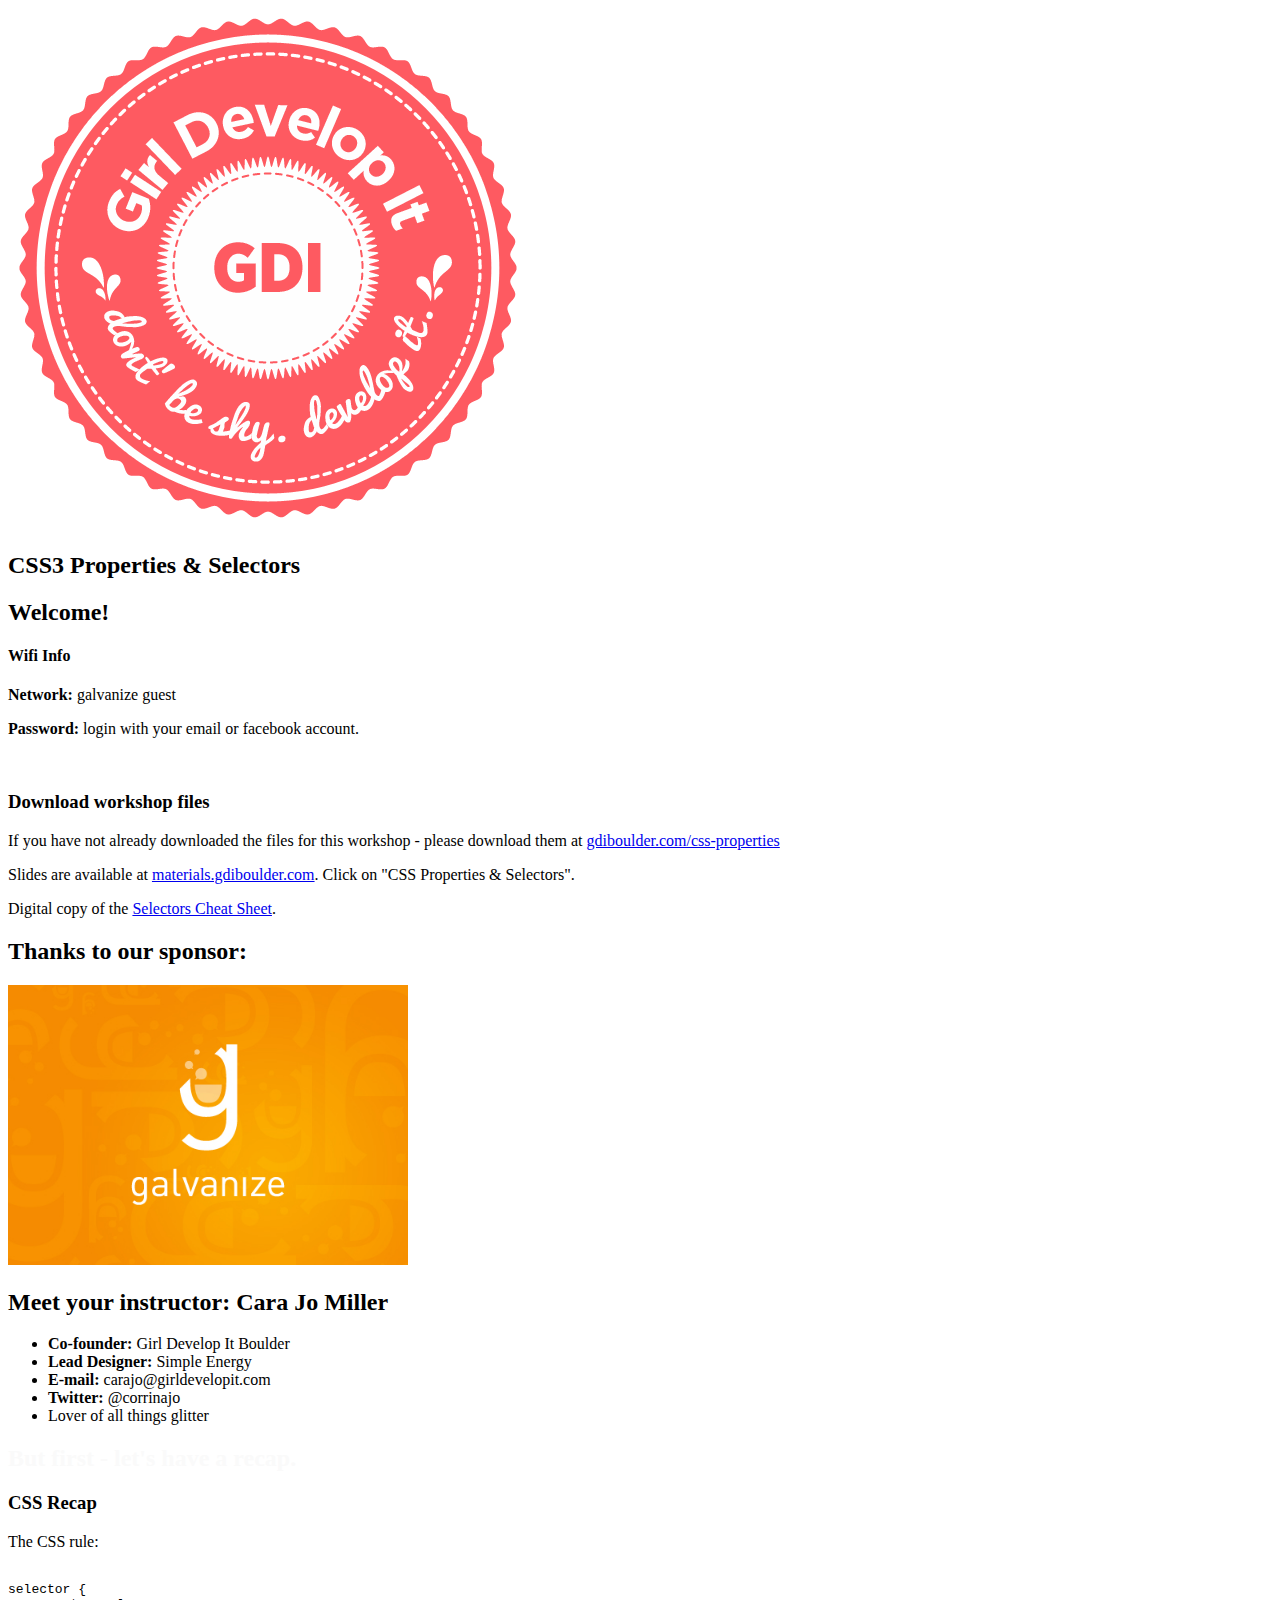
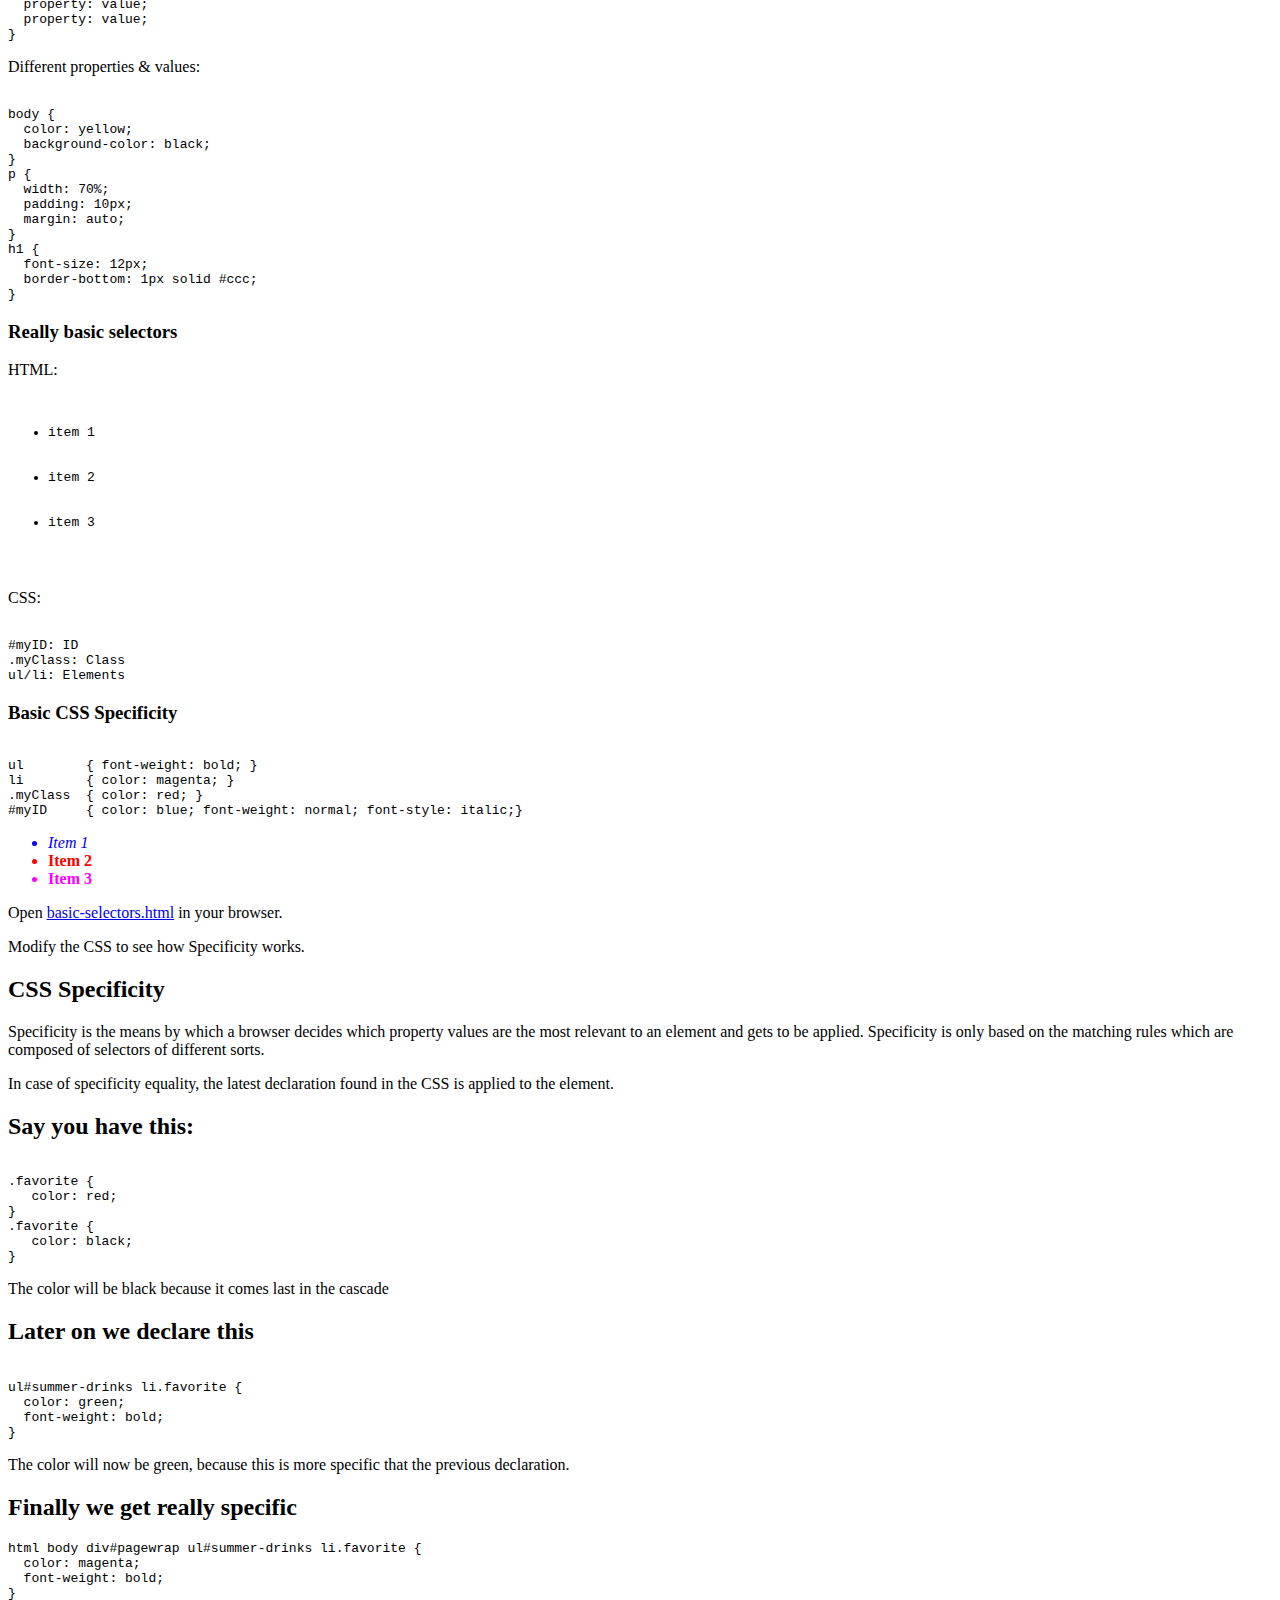
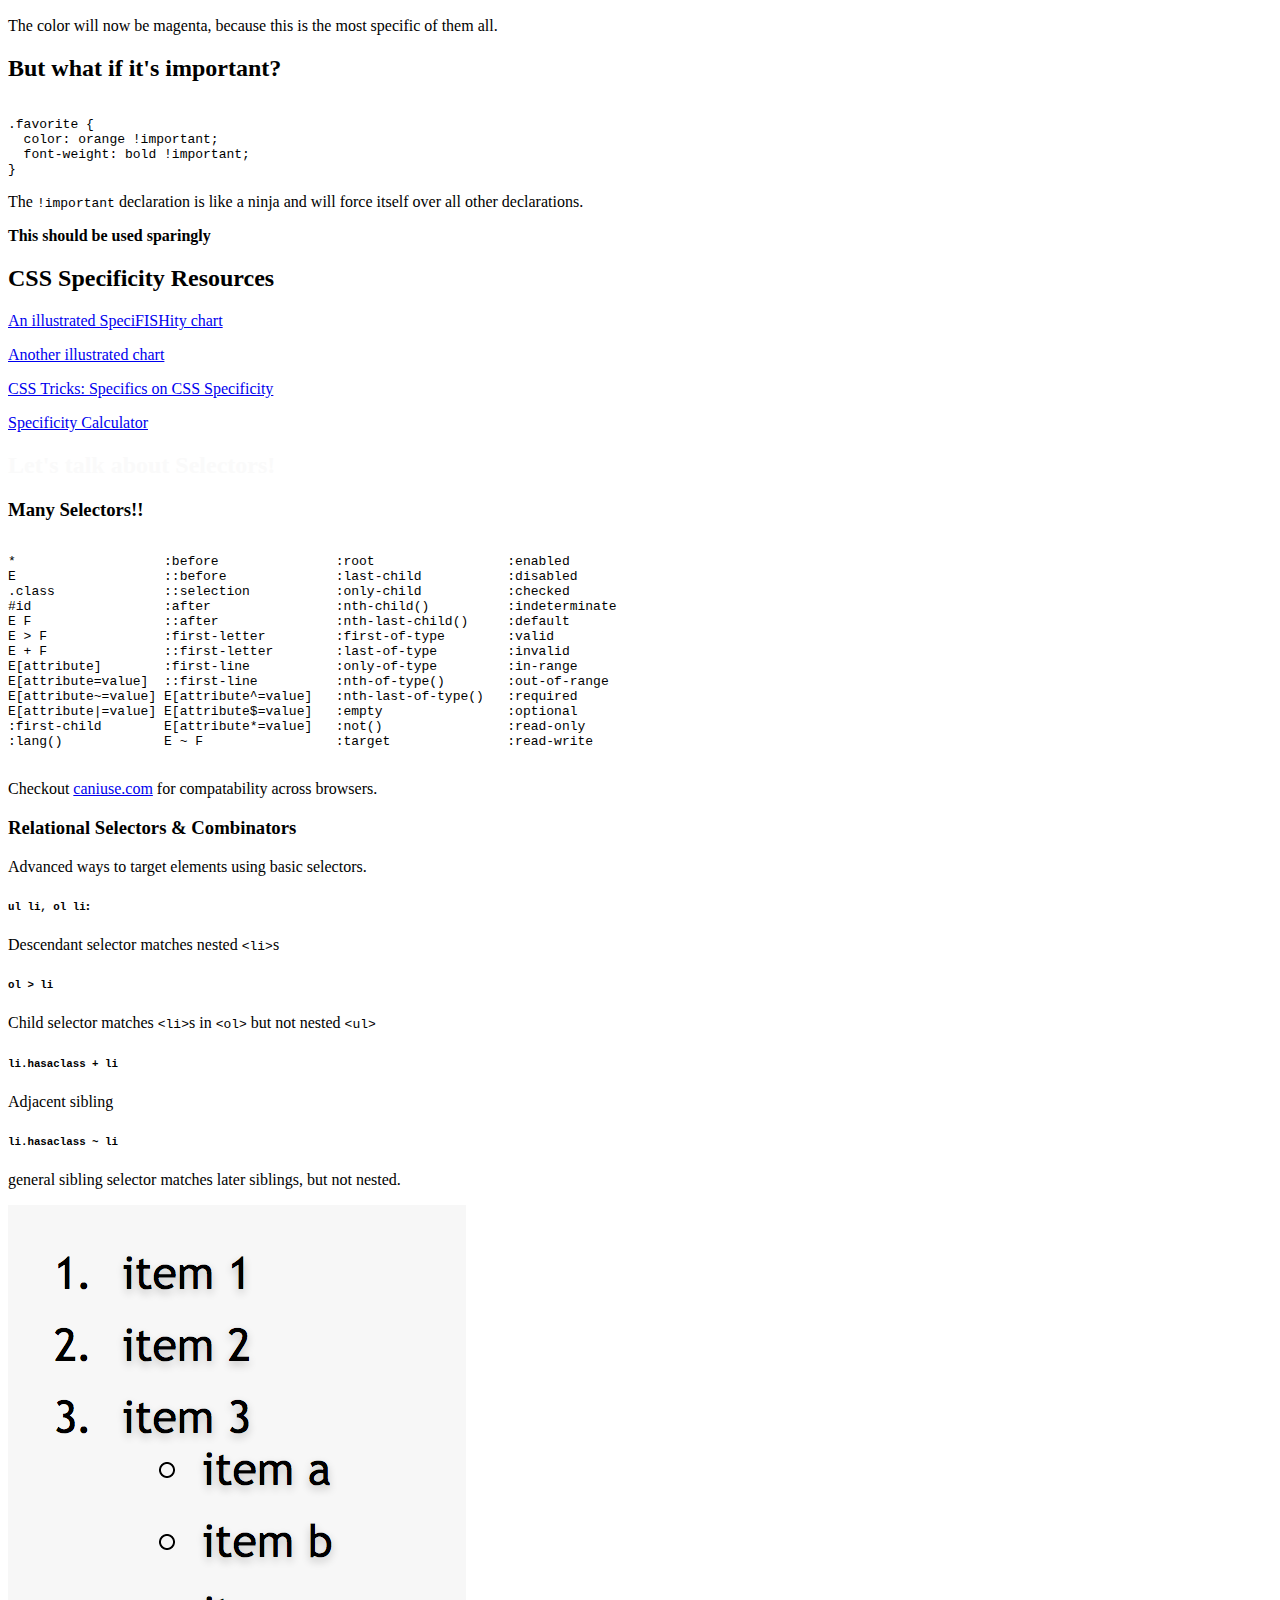
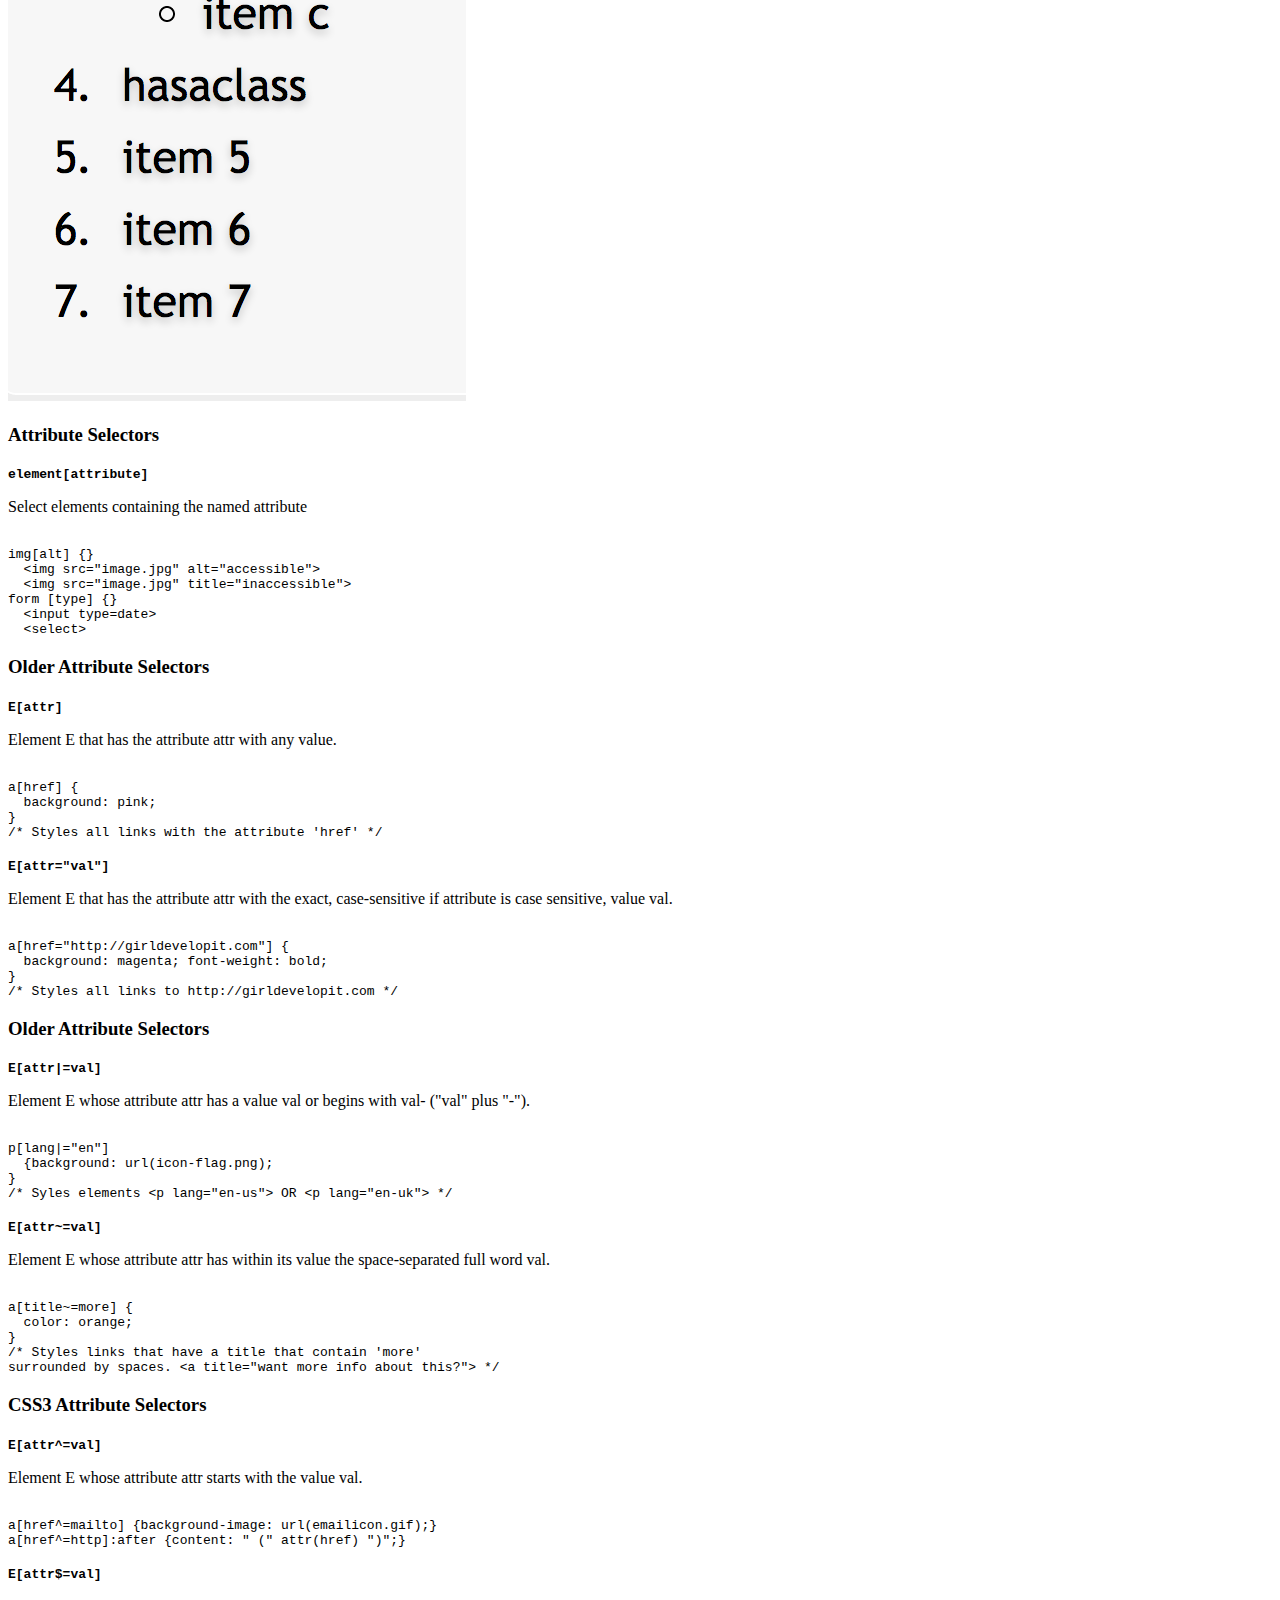
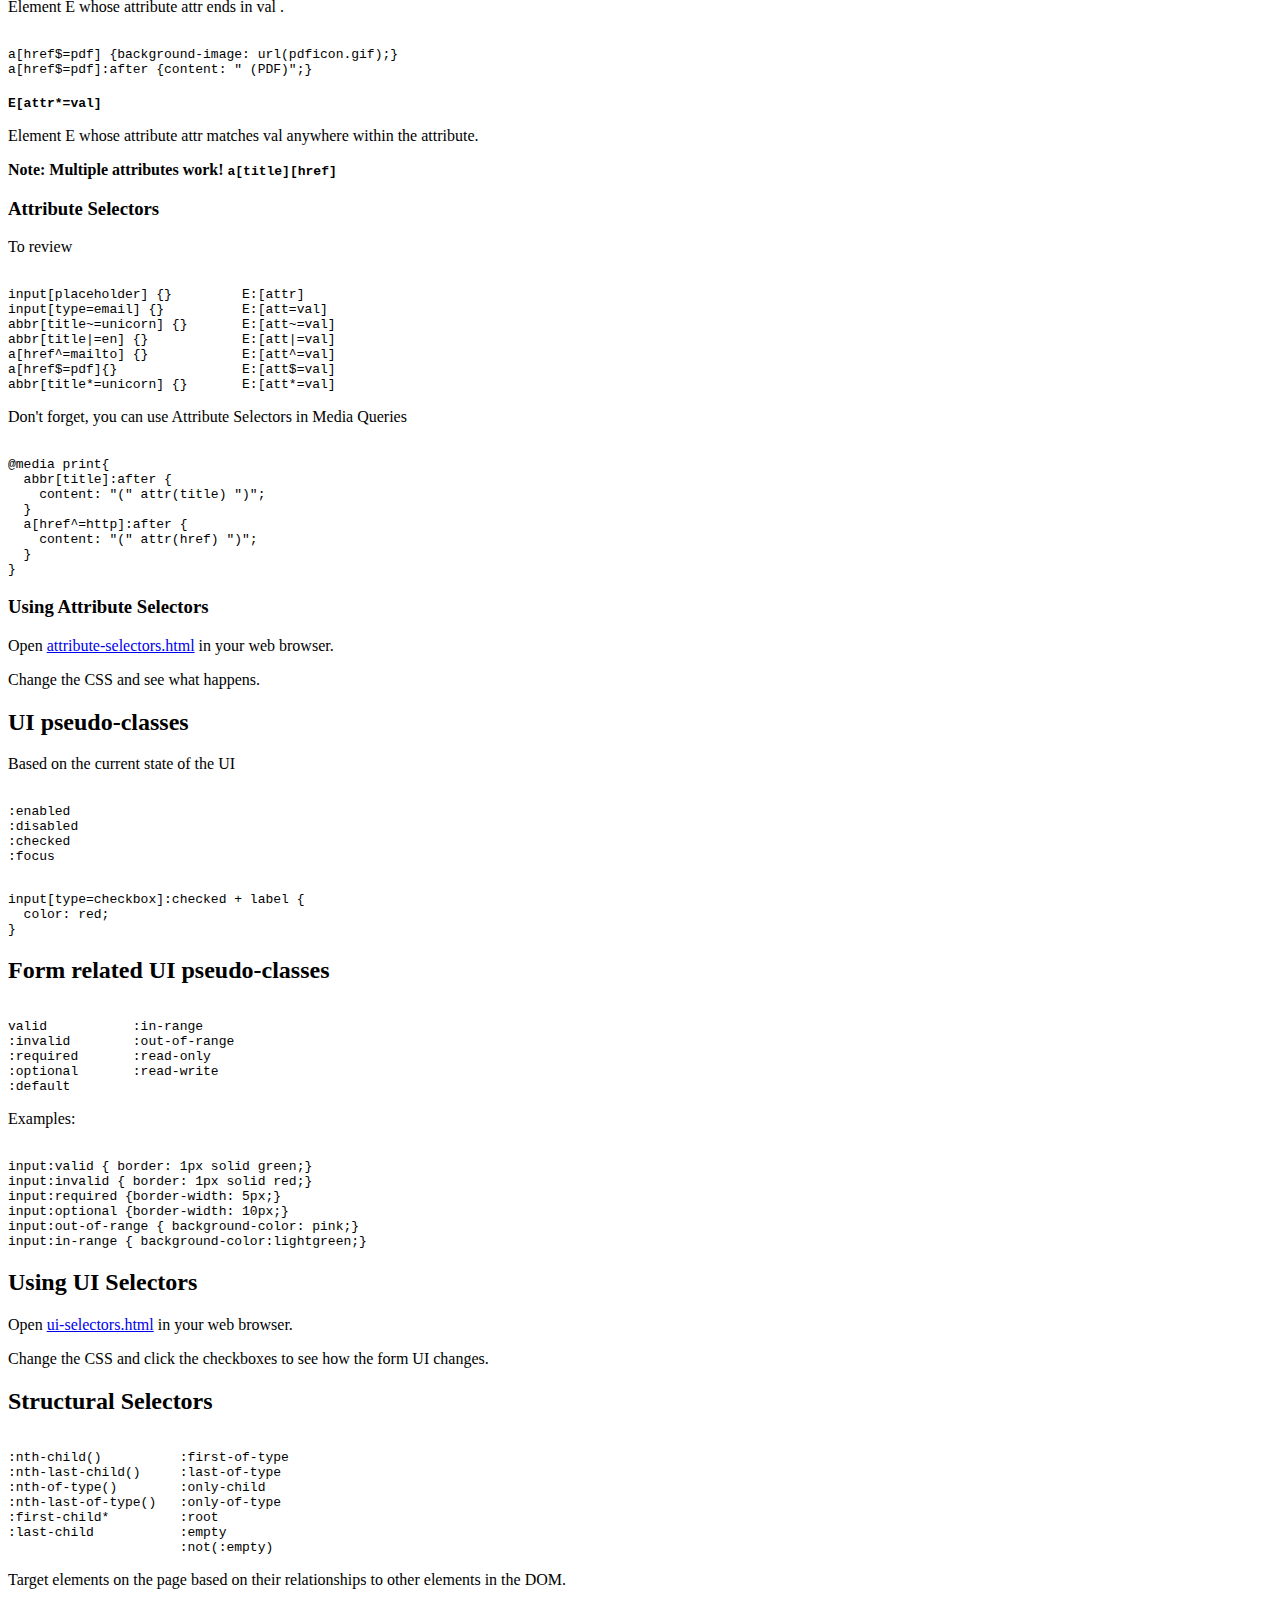
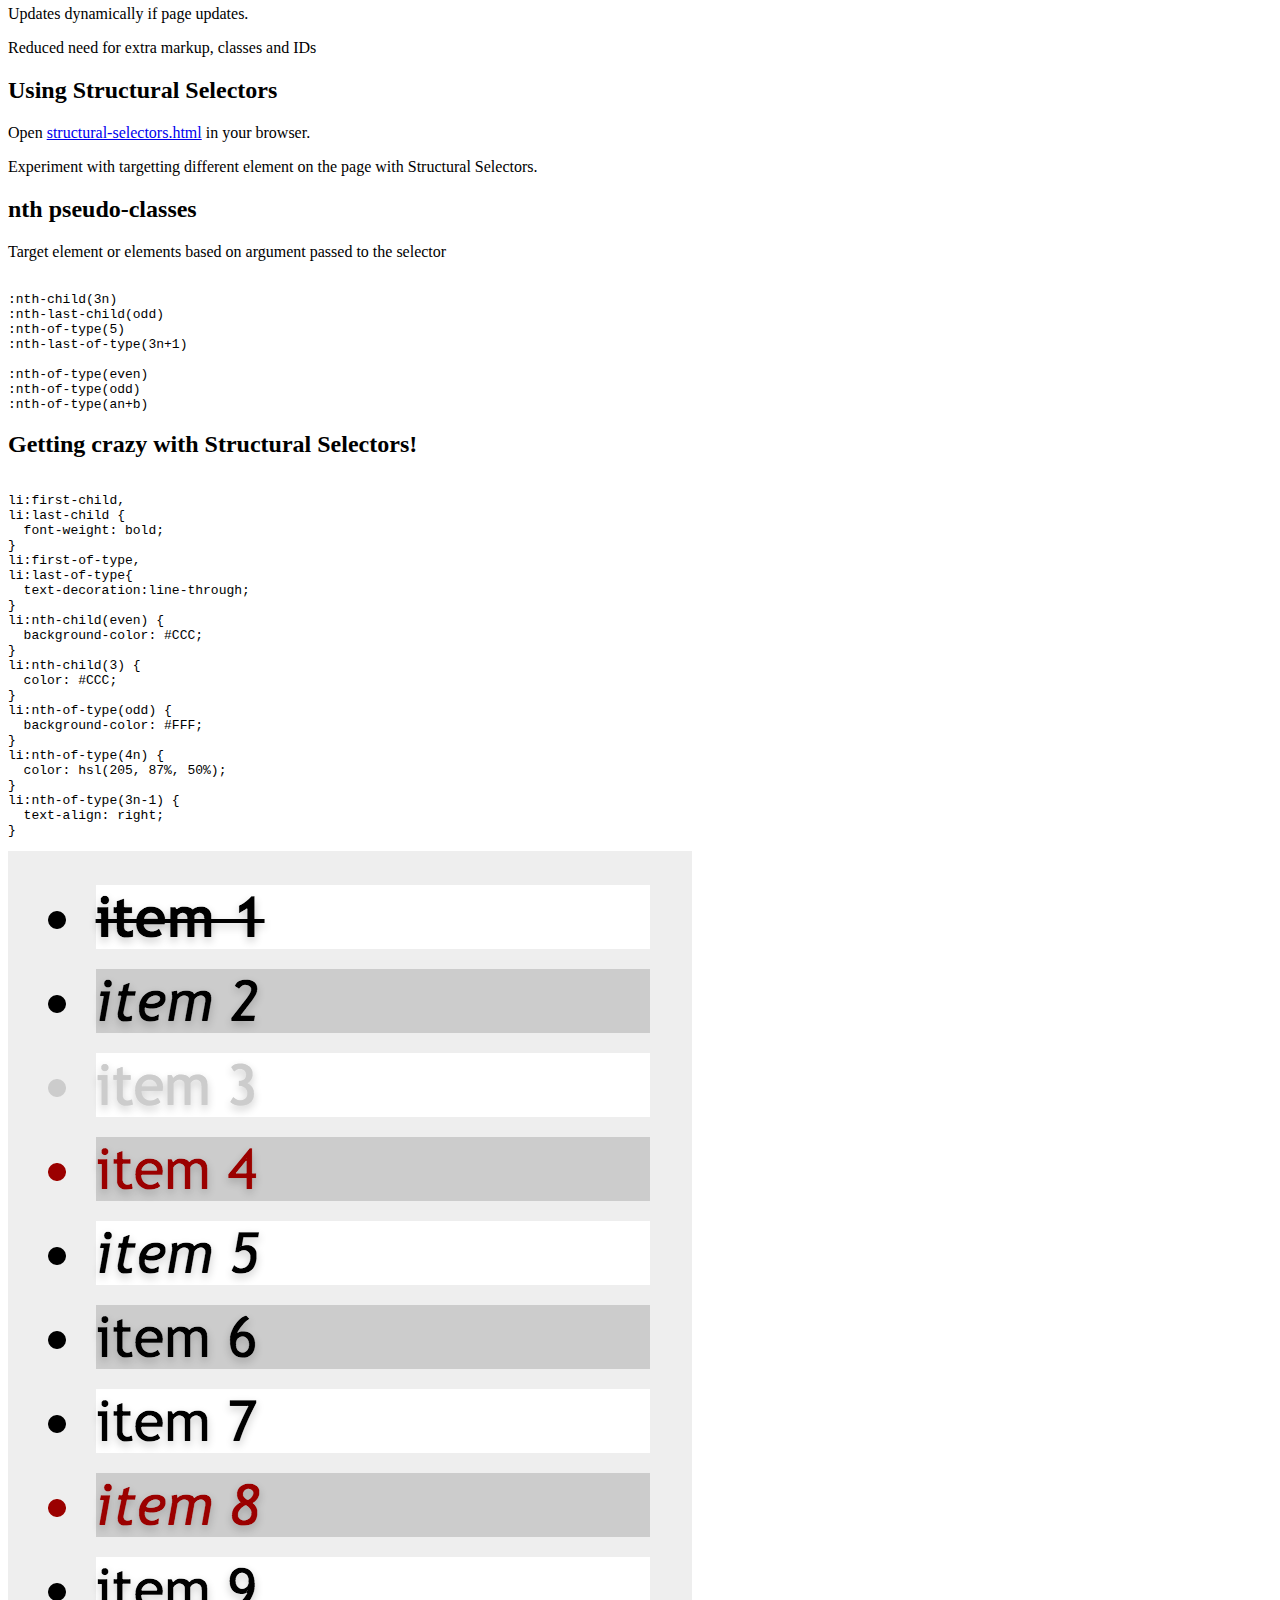
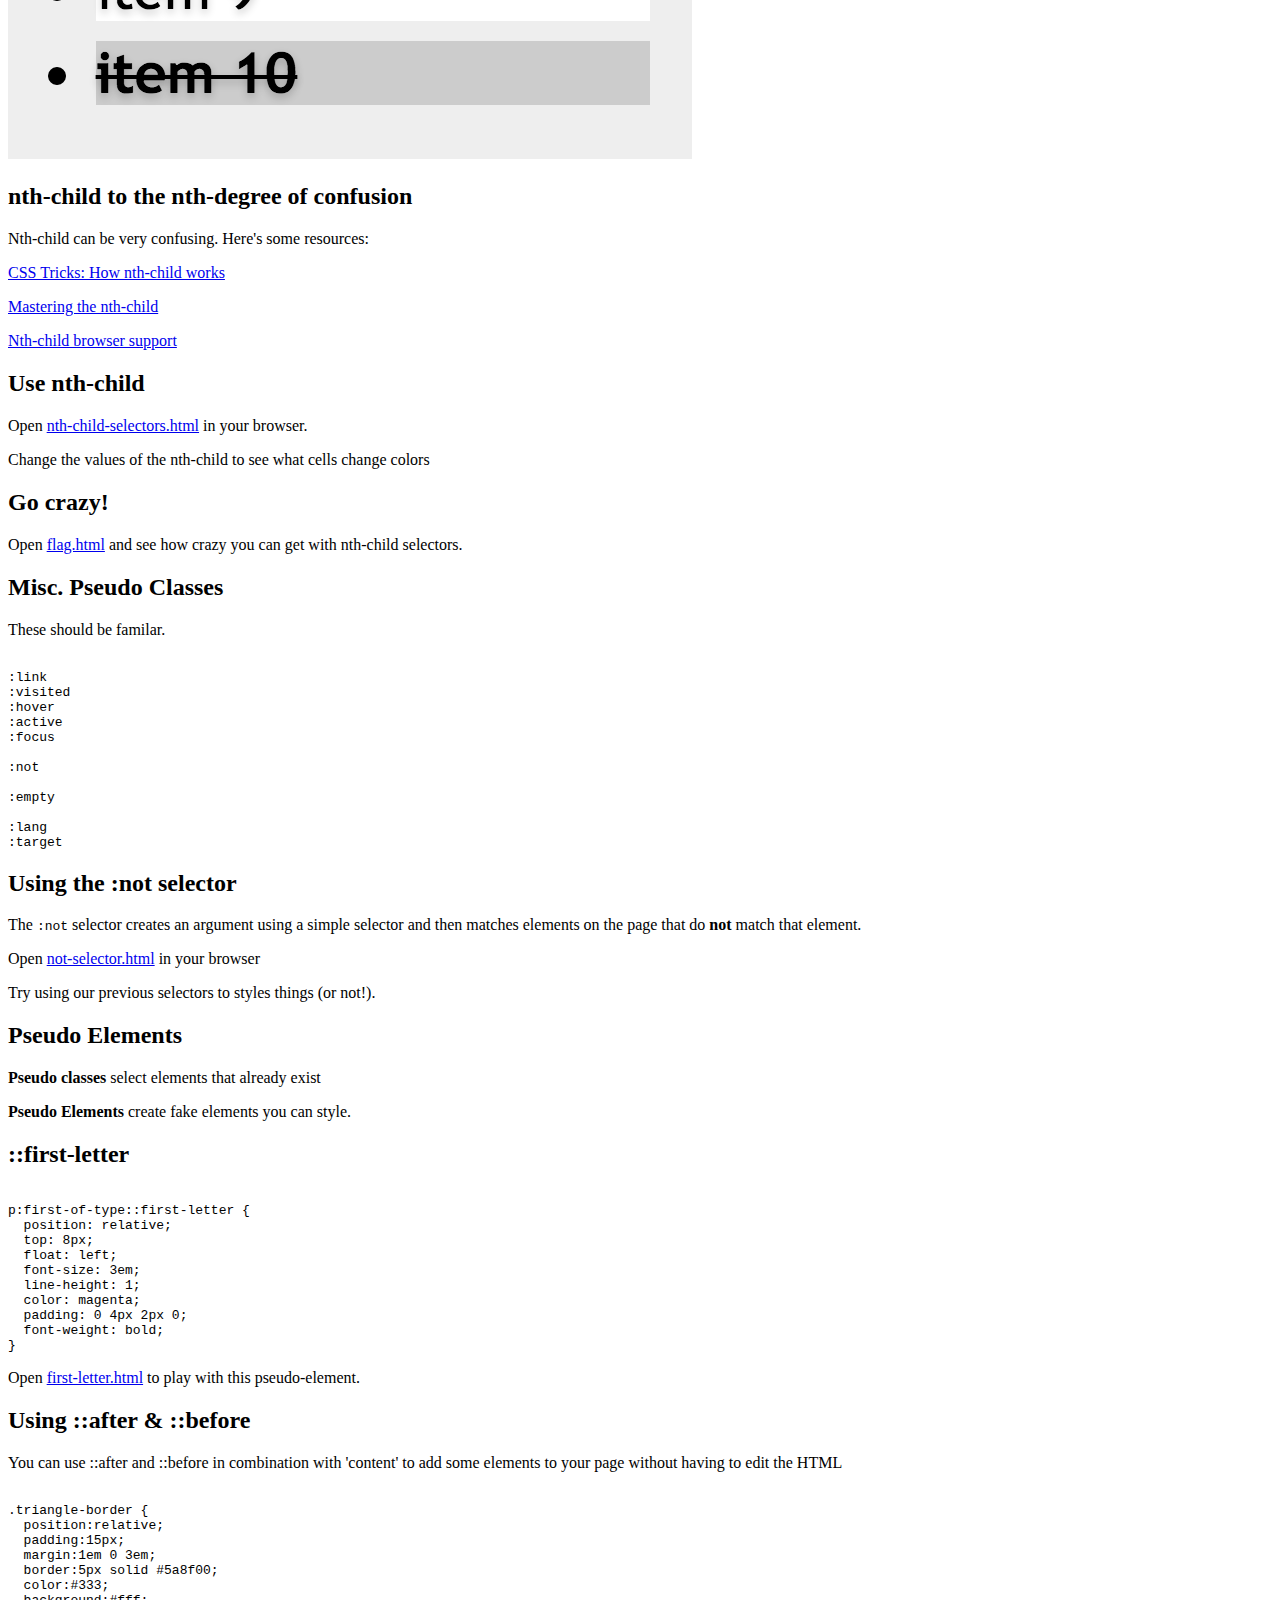
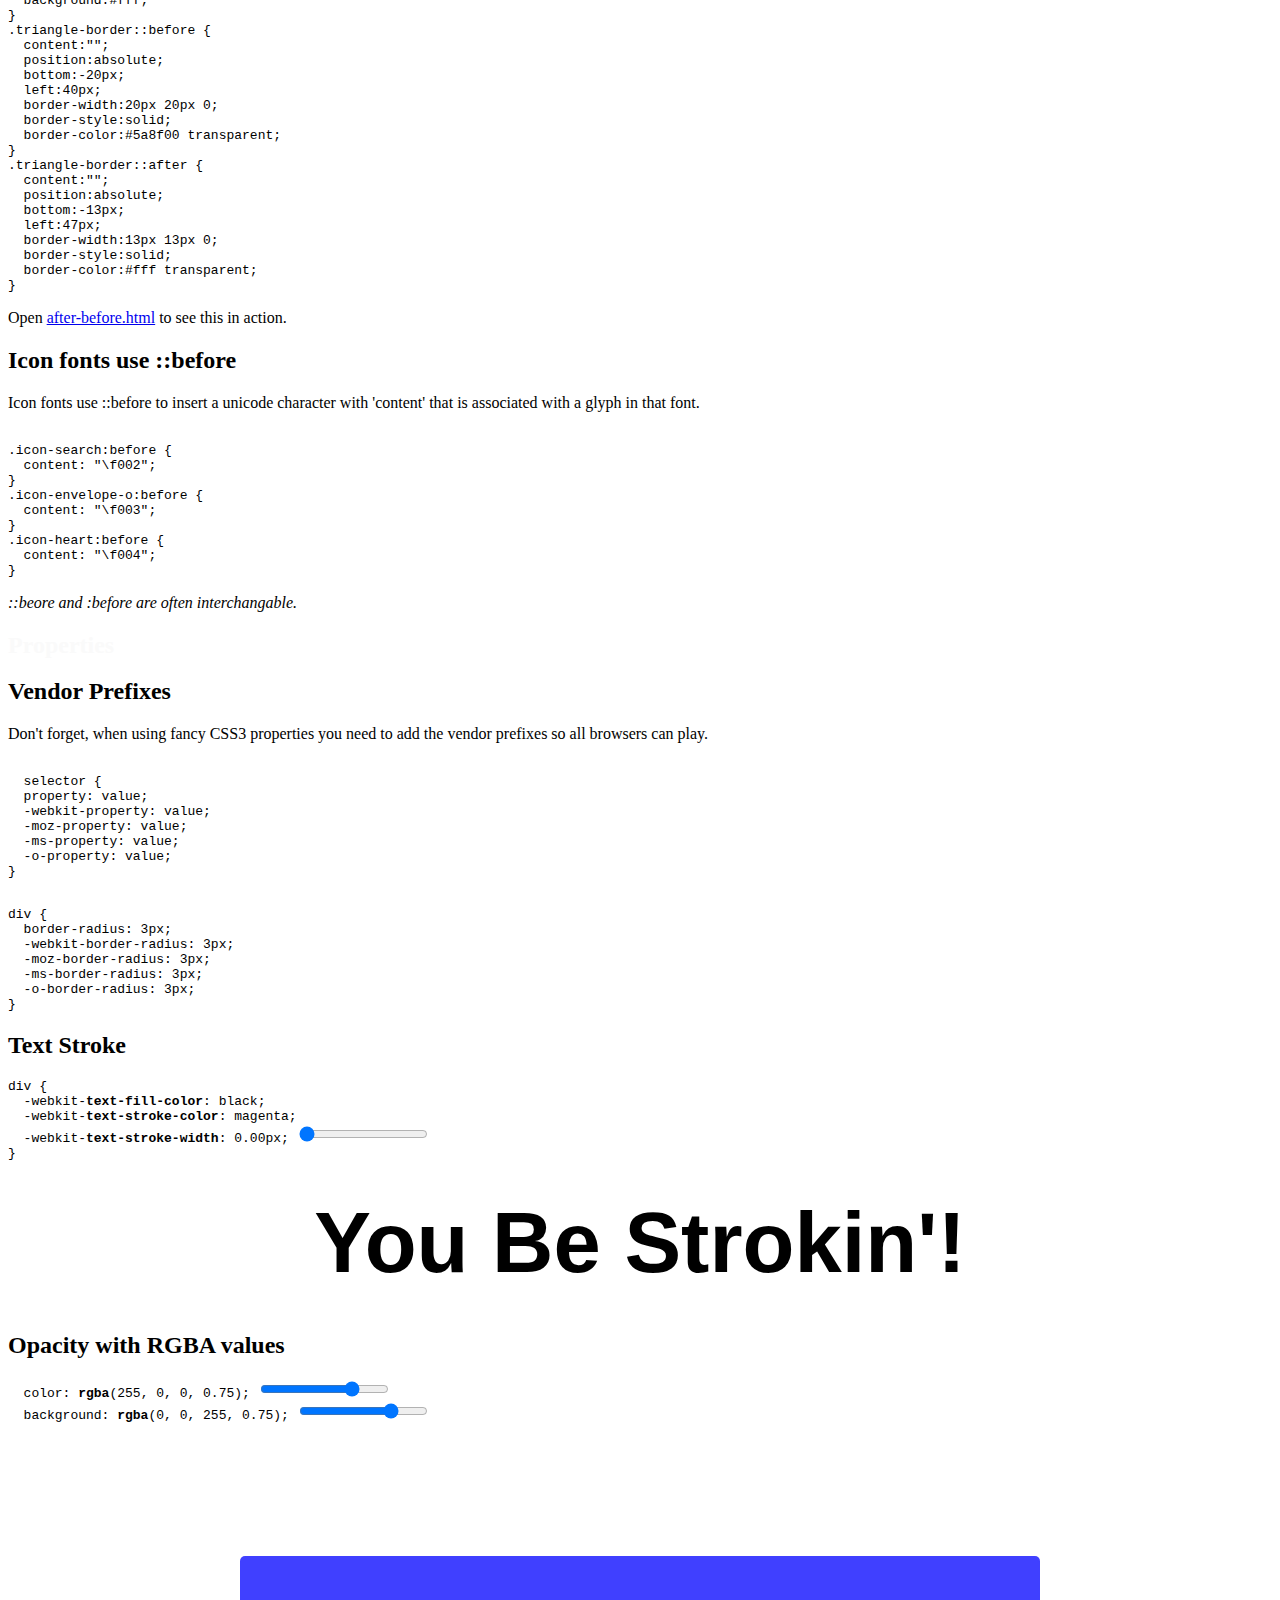
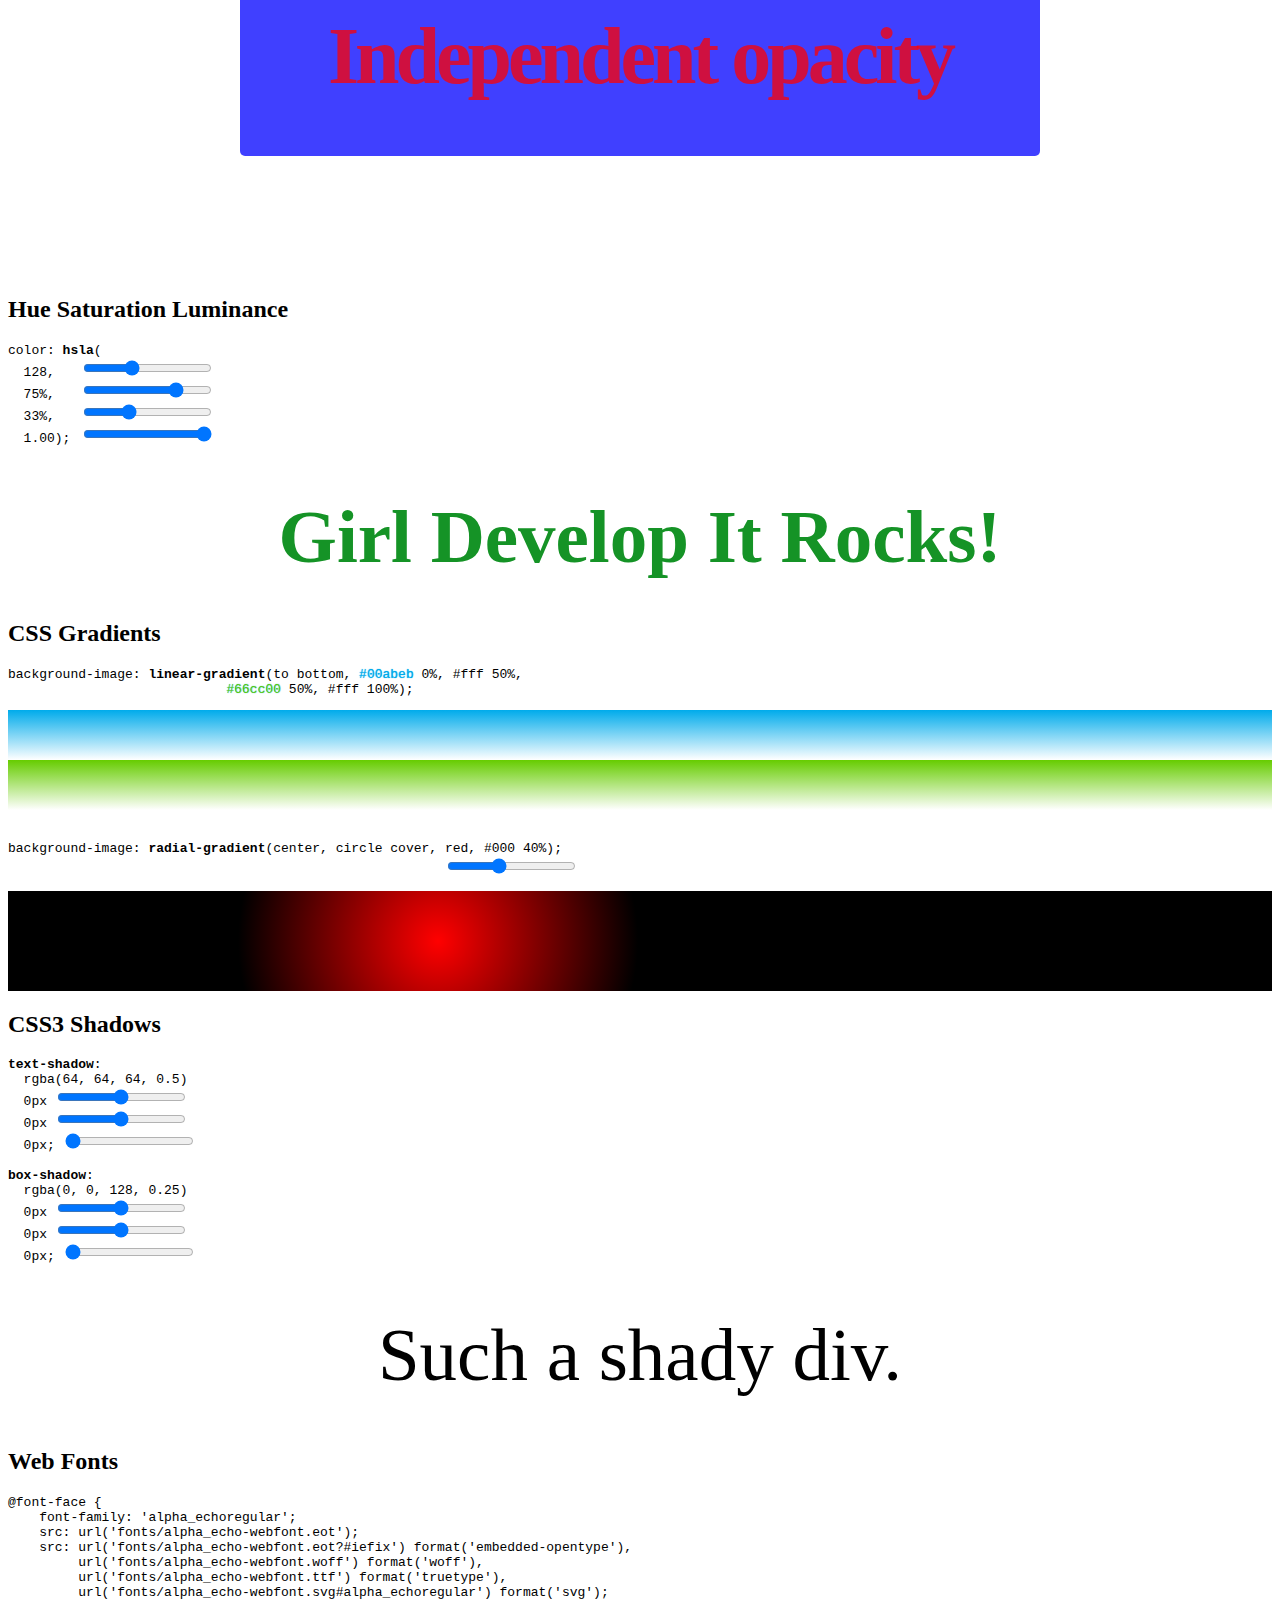
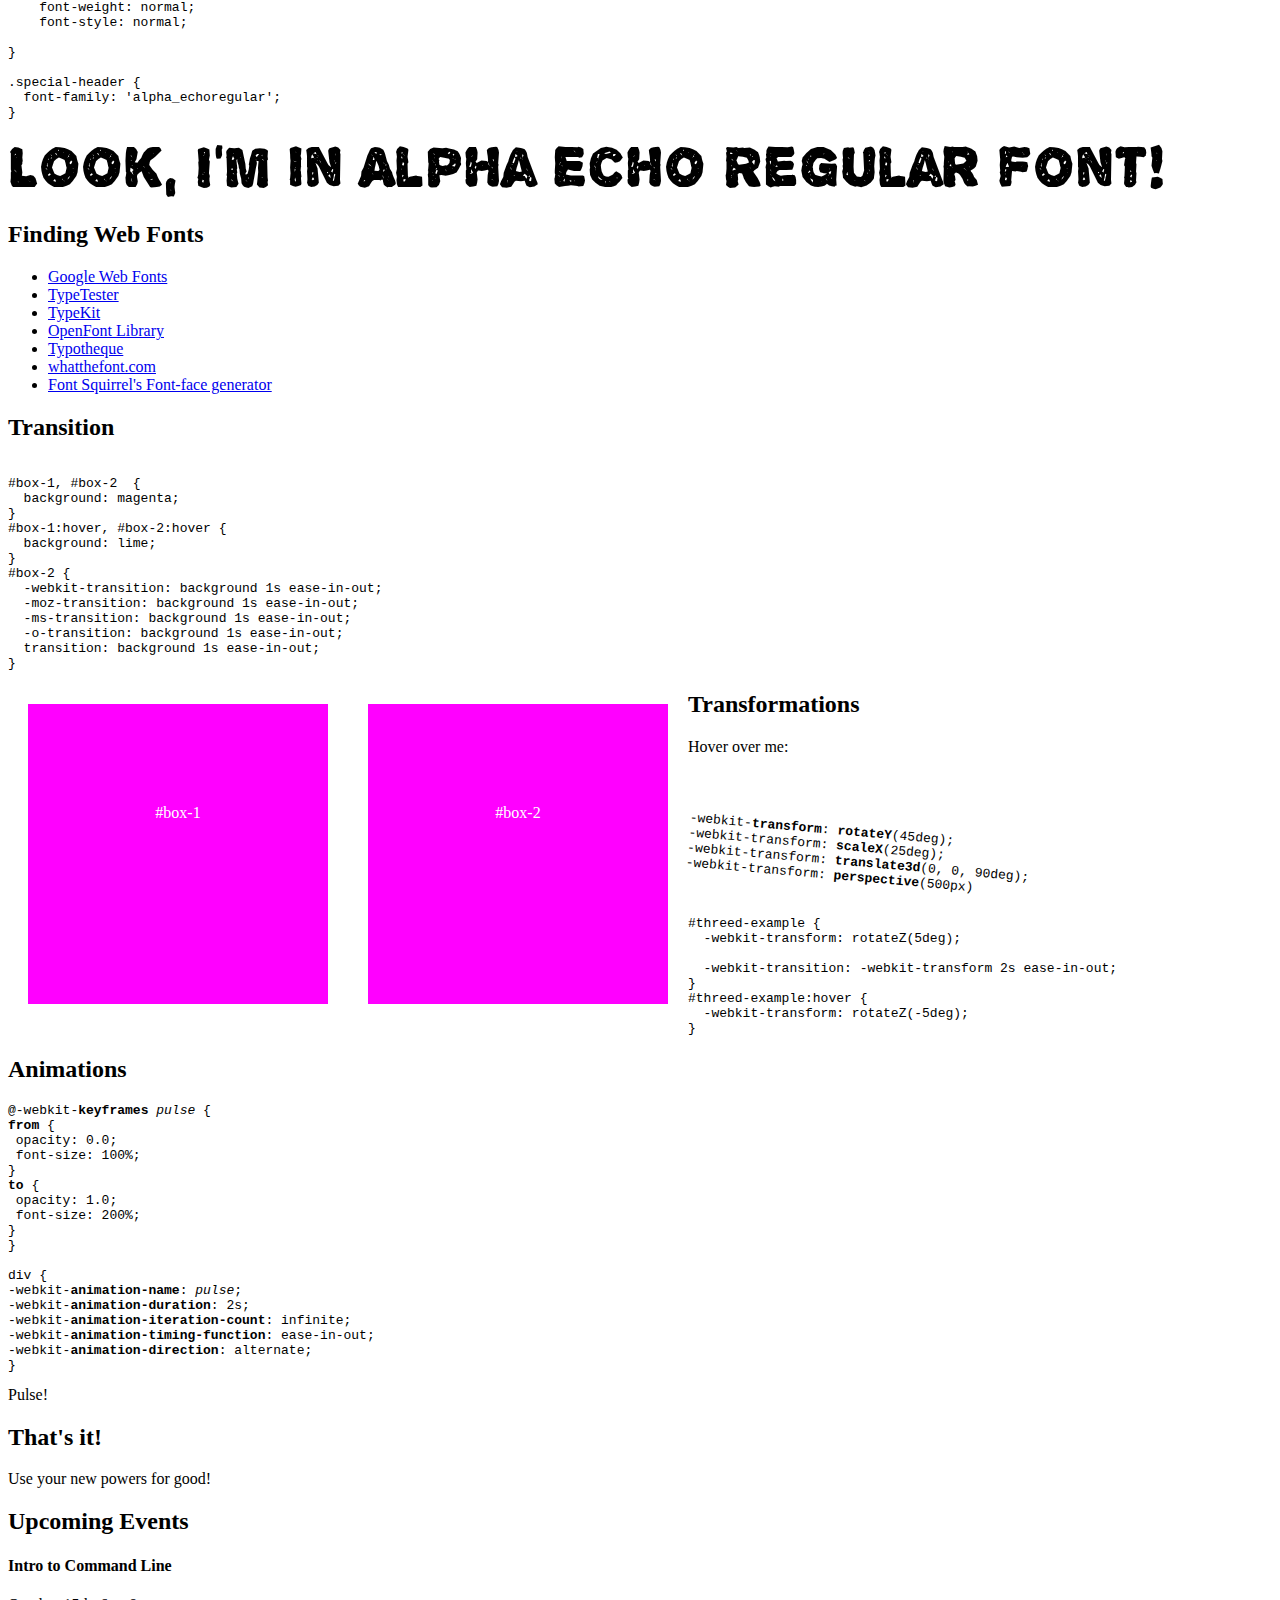
==== commit a30d6be4: "Updating CSS Specificity & all the typos." ====
--- a/index.html
+++ b/index.html
@@ -47,15 +47,16 @@
             <section>
               <h2>Welcome!</h2>
               <h4 class="blue">Wifi Info</h4>
-              <p><strong>Network:</strong> SGGuest</p>
-              <p><strong>Password:</strong> GridSend0909 </p><br/>
+              <p><strong>Network:</strong> galvanize guest</p>
+              <p><strong>Password:</strong> login with your email or facebook account. </p><br/>
               <h3>Download workshop files</h3>
-              <p>If you have not already downloaded the files for this workshop - please download them at <a href="http://gdiboulder.com/advanced-css1" target="blank">gdiboulder.com/advanced-css1</a></p>
-              <p>Slides are available at <a href="http://materials.gdiboulder.com">materials.gdiboulder.com</a>. Click on "Advanced CSS Tips &amp; Techniques".</p>
+              <p>If you have not already downloaded the files for this workshop - please download them at <a href="http://gdiboulder.com/css-properties" target="blank">gdiboulder.com/css-properties</a></p>
+              <p>Slides are available at <a href="http://materials.gdiboulder.com" target="blank">materials.gdiboulder.com</a>. Click on "CSS Properties &amp; Selectors".</p>
+              <p>Digital copy of the <a href="https://docs.google.com/document/d/1zeIbUlnuCJi4HUVToNZ6S-dyTzf6X0gHX6XP5aLmS5k/edit?usp=sharing" target="blank">Selectors Cheat Sheet</a>.</p>
             </section>
             <section>
                 <h2>Thanks to our sponsor:</h2>
-                <img src="images/sponsors/sendgrid.jpg" style="border:none; width: 400px;"/>
+                <img src="images/sponsors/galvanize.jpg" style="border:none; width: 400px;"/>
             </section>
             <section>
                 <h2>Meet your instructor: Cara Jo Miller</h2>
@@ -122,7 +123,59 @@
 <li style="font-weight: bold; color: red;">Item 2</li>
 <li style="font-weight: bold; color: magenta;">Item 3</li>
 </ul>
-            </section>
+<p>Open <a href="examples/basic-selectors.html" target="blank">basic-selectors.html</a> in your browser.</p>
+<p>Modify the CSS to see how Specificity works.</p>
+            </section>
+                <section>
+      <h2>CSS Specificity</h2>
+      <p>Specificity is the means by which a browser decides which property values are the most relevant to an element and gets to be applied. Specificity is only based on the matching rules which are composed of selectors of different sorts.</p>
+      <p>In case of specificity equality, the latest declaration found in the CSS is applied to the element.</p> 
+    </section>
+    <section>
+      <h2>Say you have this:</h2>
+<pre><code class="css">
+.favorite {
+   color: red;
+}
+.favorite {
+   color: black;
+}</code></pre>
+<p>The color will be black because it comes last in the cascade</p>
+    </section>
+    <section>
+      <h2>Later on we declare this</h2>
+<pre><code class="css">
+ul#summer-drinks li.favorite {
+  color: green;
+  font-weight: bold;
+}</code></pre>
+<p>The color will now be green, because this is more specific that the previous declaration.</p>
+    </section>
+    <section>
+      <h2>Finally we get really specific</h2>
+<pre><code class="css">html body div#pagewrap ul#summer-drinks li.favorite {
+  color: magenta;
+  font-weight: bold;
+}</code></pre>    
+<p>The color will now be magenta, because this is the most specific of them all.</p>  
+    </section>
+    <section>
+      <h2>But what if it's important?</h2>
+<pre><code class="css">
+.favorite {
+  color: orange !important;
+  font-weight: bold !important;
+}</code></pre>
+<p>The <code>!important</code> declaration is like a ninja and will force itself over all other declarations.</p>
+<p><strong>This should be used sparingly</strong></p>      
+    </section>
+    <section>
+      <h2>CSS Specificity Resources</h2>
+      <p><a href="http://www.standardista.com/wp-content/uploads/2012/01/specifishity1.pdf">An illustrated SpeciFISHity chart</a></p>
+      <p><a href="http://cssspecificity.com/">Another illustrated chart</a></p>
+      <p><a href="http://css-tricks.com/specifics-on-css-specificity/">CSS Tricks: Specifics on CSS Specificity</a></p>
+      <p><a href="http://specificity.keegan.st/">Specificity Calculator</a></p>
+    </section>
             <section data-background="#f05b62">
                 <h2 style="color: #fafafa;">Let's talk about Selectors!</h2>
             </section>
@@ -154,7 +207,7 @@
                 <p>Descendant selector matches nested <code>&lt;li></code>s</p>
                 <h5><strong><code>ol > li</code></strong></h5>
                 <p>Child selector matches <code>&lt;li></code>s in <code>&lt;ol></code> but not nested <code>&lt;ul></code></p>
-                <h5><strong><code>i.hasaclass + li</code></strong></h5>
+                <h5><strong><code>li.hasaclass + li</code></strong></h5>
                 <p>Adjacent sibling</p>
                 <h5><strong><code>li.hasaclass ~ li</code></strong></h5>
                 <p>general sibling selector matches later siblings, but not nested.</p>
@@ -180,16 +233,39 @@
               <h3>Older Attribute Selectors</h3>
               <p><strong><code>E[attr]</code></strong></p>
               <p>Element E that has the attribute attr with any value.</p>
+<pre><code class="css">
+a[href] {
+  background: pink;
+} 
+/* Styles all links with the attribute 'href' */
+</code></pre>
               <p><strong><code>E[attr="val"]</code></strong></p>
               <p>Element E that has the attribute attr with the exact, case-sensitive if attribute is case sensitive, value val.</p>
+<pre><code class="css">
+a[href="http://girldevelopit.com"] {
+  background: magenta; font-weight: bold;
+} 
+/* Styles all links to http://girldevelopit.com */
+</code></pre>
+            </section>
+            <section>
+              <h3>Older Attribute Selectors</h3>
               <p><strong><code>E[attr|=val]</code></strong></p>
               <p>Element E whose attribute attr has a value val or begins with val- ("val" plus "-").</p>
 <pre><code class="css">
-p[lang|="en"]{} &lt;p lang="en-us"> OR &lt;p lang="en-uk">
+p[lang|="en"] 
+  {background: url(icon-flag.png);
+} 
+/* Syles elements &lt;p lang="en-us"> OR &lt;p lang="en-uk"> */
 </code></pre>
               <p><strong><code>E[attr~=val]</code></strong>
               <p>Element E whose attribute attr has within its value the space-separated full word val.</p>
-<pre><code class="css">a[title~=more] {} &lt;a title="want more info about this?"></code></pre>
+<pre><code class="css">
+a[title~=more] {
+  color: orange;
+} 
+/* Styles links that have a title that contain 'more' 
+surrounded by spaces. &lt;a title="want more info about this?"> */</code></pre>
             </section>
             <section>
               <h3>CSS3 Attribute Selectors</h3>
@@ -233,7 +309,7 @@
             </section>
             <section>
               <h3>Using Attribute Selectors</h3>
-              <p>Open <a href="examples/attribute-selectors.html">attribute-selectors.html</a> in your web browser.</p>
+              <p>Open <a href="examples/attribute-selectors.html" target="blank">attribute-selectors.html</a> in your web browser.</p>
               <p>Change the CSS and see what happens.</p>
             </section>
             <section>
@@ -270,7 +346,7 @@
             </section>
             <section>
               <h2>Using UI Selectors</h2>
-              <p>Open <a href="examples/ui-selectors.html">ui-selectors.html</a> in your web browser.</p>
+              <p>Open <a href="examples/ui-selectors.html" target="blank">ui-selectors.html</a> in your web browser.</p>
               <p>Change the CSS and click the checkboxes to see how the form UI changes.</p>
             </section>
             <section>
@@ -290,7 +366,7 @@
    </section>
    <section>
      <h2>Using Structural Selectors</h2>
-     <p>Open <a href="examples/structural-selectors.html">examples/structural-selectors.html</a> in your browser.</p>
+     <p>Open <a href="examples/structural-selectors.html" target="blank">structural-selectors.html</a> in your browser.</p>
      <p>Experiment with targetting different element on the page with Structural Selectors.</p> 
    </section>
    <section>
@@ -346,12 +422,12 @@
     </section>
     <section>
       <h2>Use nth-child</h2>
-      <p>Open <a href="examples/nth-child-selectors.html">nth-child-selectors.html</a> in your browser.</p>
+      <p>Open <a href="examples/nth-child-selectors.html" target="blank">nth-child-selectors.html</a> in your browser.</p>
       <p>Change the values of the nth-child to see what cells change colors</p>
     </section>
     <section>
       <h2>Go crazy!</h2>
-      <p>Open <a href="examples/css-flag.html">flag.html</a> and see how crazy you can get with nth-child selectors.</p>
+      <p>Open <a href="examples/css-flag.html" target="blank">flag.html</a> and see how crazy you can get with nth-child selectors.</p>
     </section>
     <section>
       <h2>Misc. Pseudo Classes</h2>
@@ -372,21 +448,11 @@
     </section>
     <section>
       <h2>Using the :not selector</h2>
-      <p>Open <a href="examples/not-selector.html">not-selector.html</a> in your browser</p>
+      <p>The <code>:not</code> selector creates an argument using a simple selector and then matches elements on the page that do <strong>not</strong> match that element.</p> 
+      <p>Open <a href="examples/not-selector.html" target="blank">not-selector.html</a> in your browser</p>
       <p>Try using our previous selectors to styles things (or not!).</p>
     </section>
-    <section>
-      <h2>CSS Specificity</h2>
-      <p>Specificity is the means by which a browser decides which property values are the most relevant to an element and gets to be applied. Specificity is only based on the matching rules which are composed of selectors of different sorts.</p>
-      <p>In case of specificity equality, the latest declaration found in the CSS is applied to the element.</p> 
-    </section>
-    <section>
-      <h2>CSS Specificity Resources</h2>
-      <p><a href="http://www.standardista.com/wp-content/uploads/2012/01/specifishity1.pdf">An illustrated SpeciFISHity chart</a></p>
-      <p><a href="http://cssspecificity.com/">Another illustrated chart</a></p>
-      <p><a href="http://css-tricks.com/specifics-on-css-specificity/">CSS Tricks: Specifics on CSS Specificity</a></p>
-      <p><a href="http://specificity.keegan.st/">Specificity Calculator</a></p>
-    </section>
+
     <section>
       <h2>Pseudo Elements</h2>
       <p><strong>Pseudo classes</strong> select elements that already exist</p>
@@ -438,7 +504,7 @@
   border-style:solid;
   border-color:#fff transparent;
 }</code></pre>
-<p>Open <a href="examples/after-before.html">after-before.html</a> to see this in action.</p>
+<p>Open <a href="examples/after-before.html" target="blank">after-before.html</a> to see this in action.</p>
     </section>
     <section>
       <h2>Icon fonts use ::before</h2>
@@ -453,11 +519,11 @@
 .icon-heart:before {
   content: "\f004";
 }</code></pre>
-<p><i>::beore and :before are interchangable.</i></p>
-    </section>
-    <section>
-      <h2>Properties</h2>
-    </section>
+<p><i>::beore and :before are often interchangable.</i></p>
+    </section>
+    <section data-background="#f05b62">
+                <h2 style="color: #fafafa;">Properties</h2>
+            </section>
     <section>
       <h2>Vendor Prefixes</h2>
       <p>Don't forget, when using fancy CSS3 properties you need to add the vendor prefixes so all browsers can play.</p>
@@ -578,7 +644,7 @@
             </script>
     </section>
     <section>
-      <h2>Hue/Saturation/Luminance</h2>
+      <h2>Hue Saturation Luminance</h2>
           <style>
             #hsl-example {
               font-size: 75px;
@@ -909,6 +975,22 @@
           <div id="animation-example" class="example">
             Pulse!
           </div>
+</section>
+<section>
+  <h2>That's it!</h2>
+  <p>Use your new powers for good! </p>
+</section>
+<section>
+  <h2>Upcoming Events</h2>
+  <h4><strong>Intro to Command Line</strong></h4>
+  <p>October 15th. 6p - 8p</p>
+  <p>Galvanize - Boulder</p><br/>
+  <h4><strong>Code &amp; Coffee</strong></h4>
+  <p>October 18th. 10a - 1p</p>
+  <p>Amante Coffee Baseline - Boulder</p><br/>
+  <h4><strong>Intro to Programming with Ruby</strong></h4>
+  <p>October 25th. 9a-5:30p</p>
+  <p>Turing School - Denver</p>
 </section>
         </div>
         <footer>
